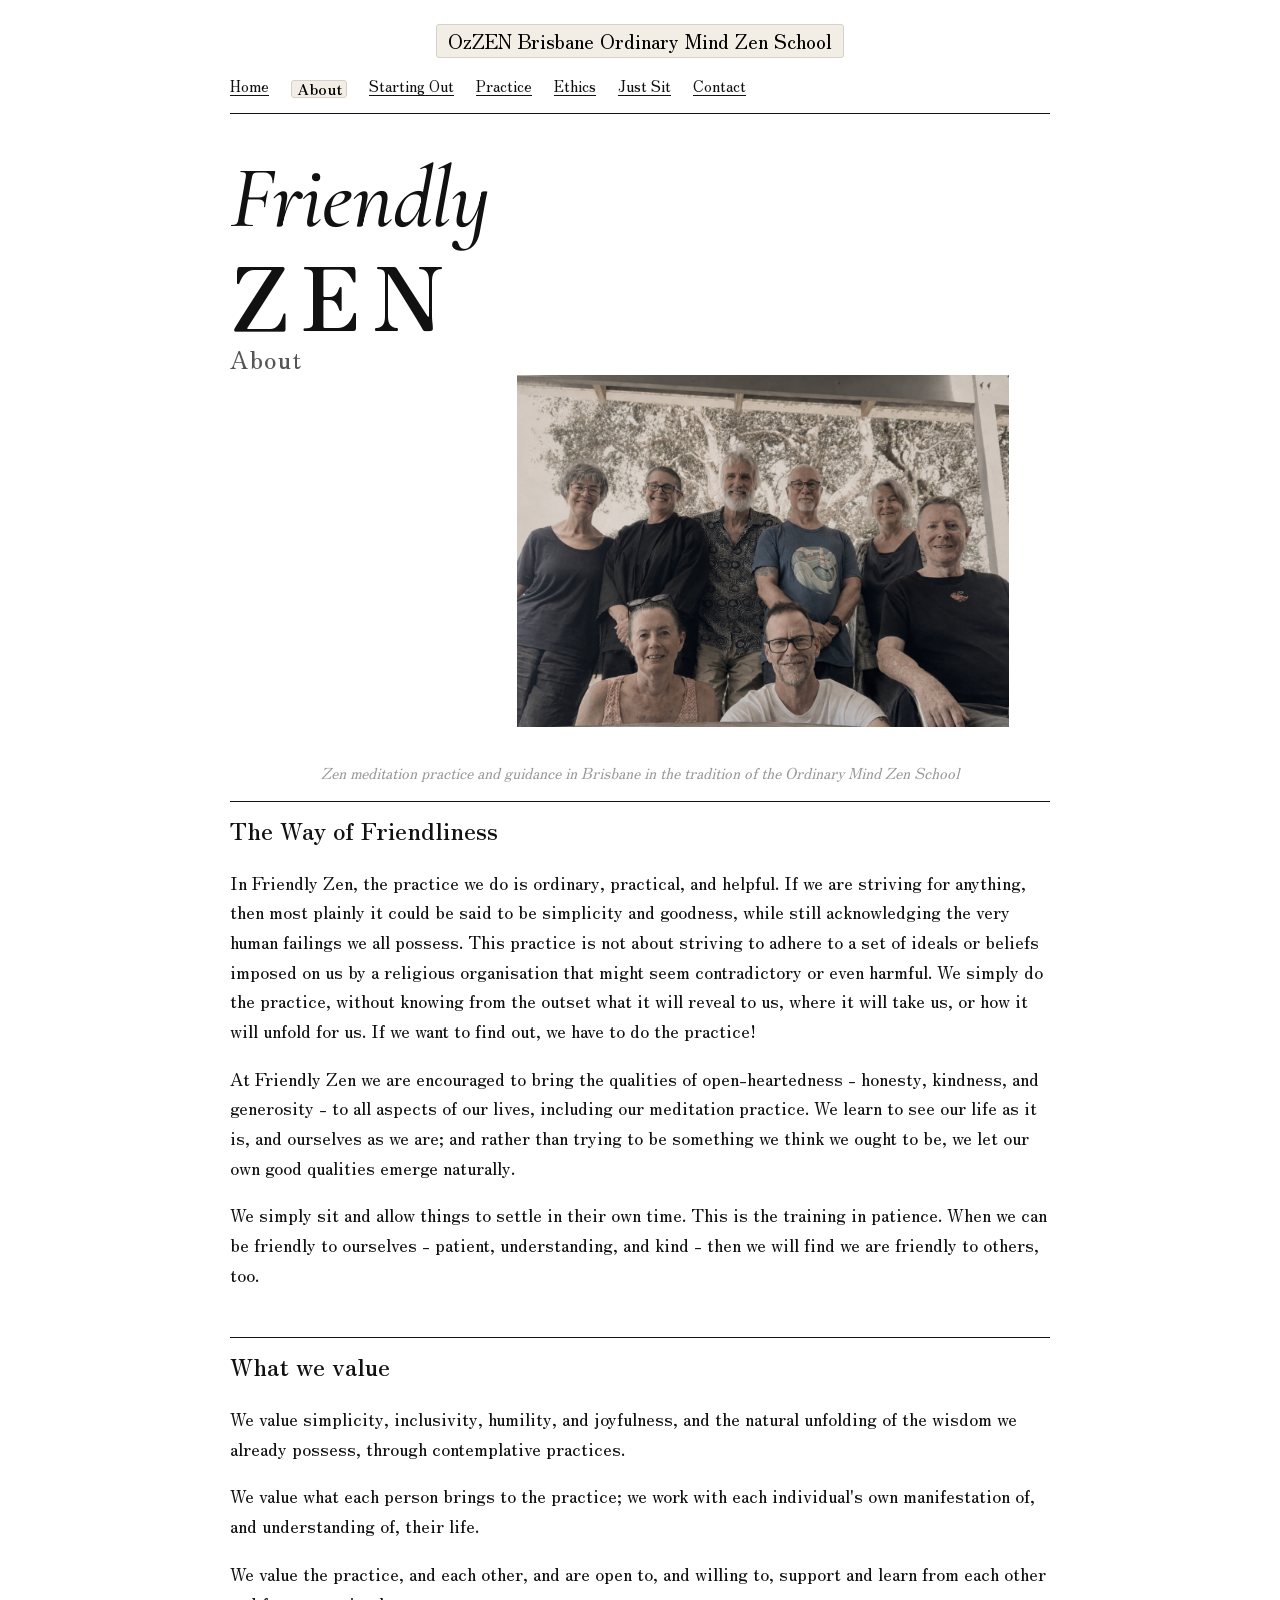
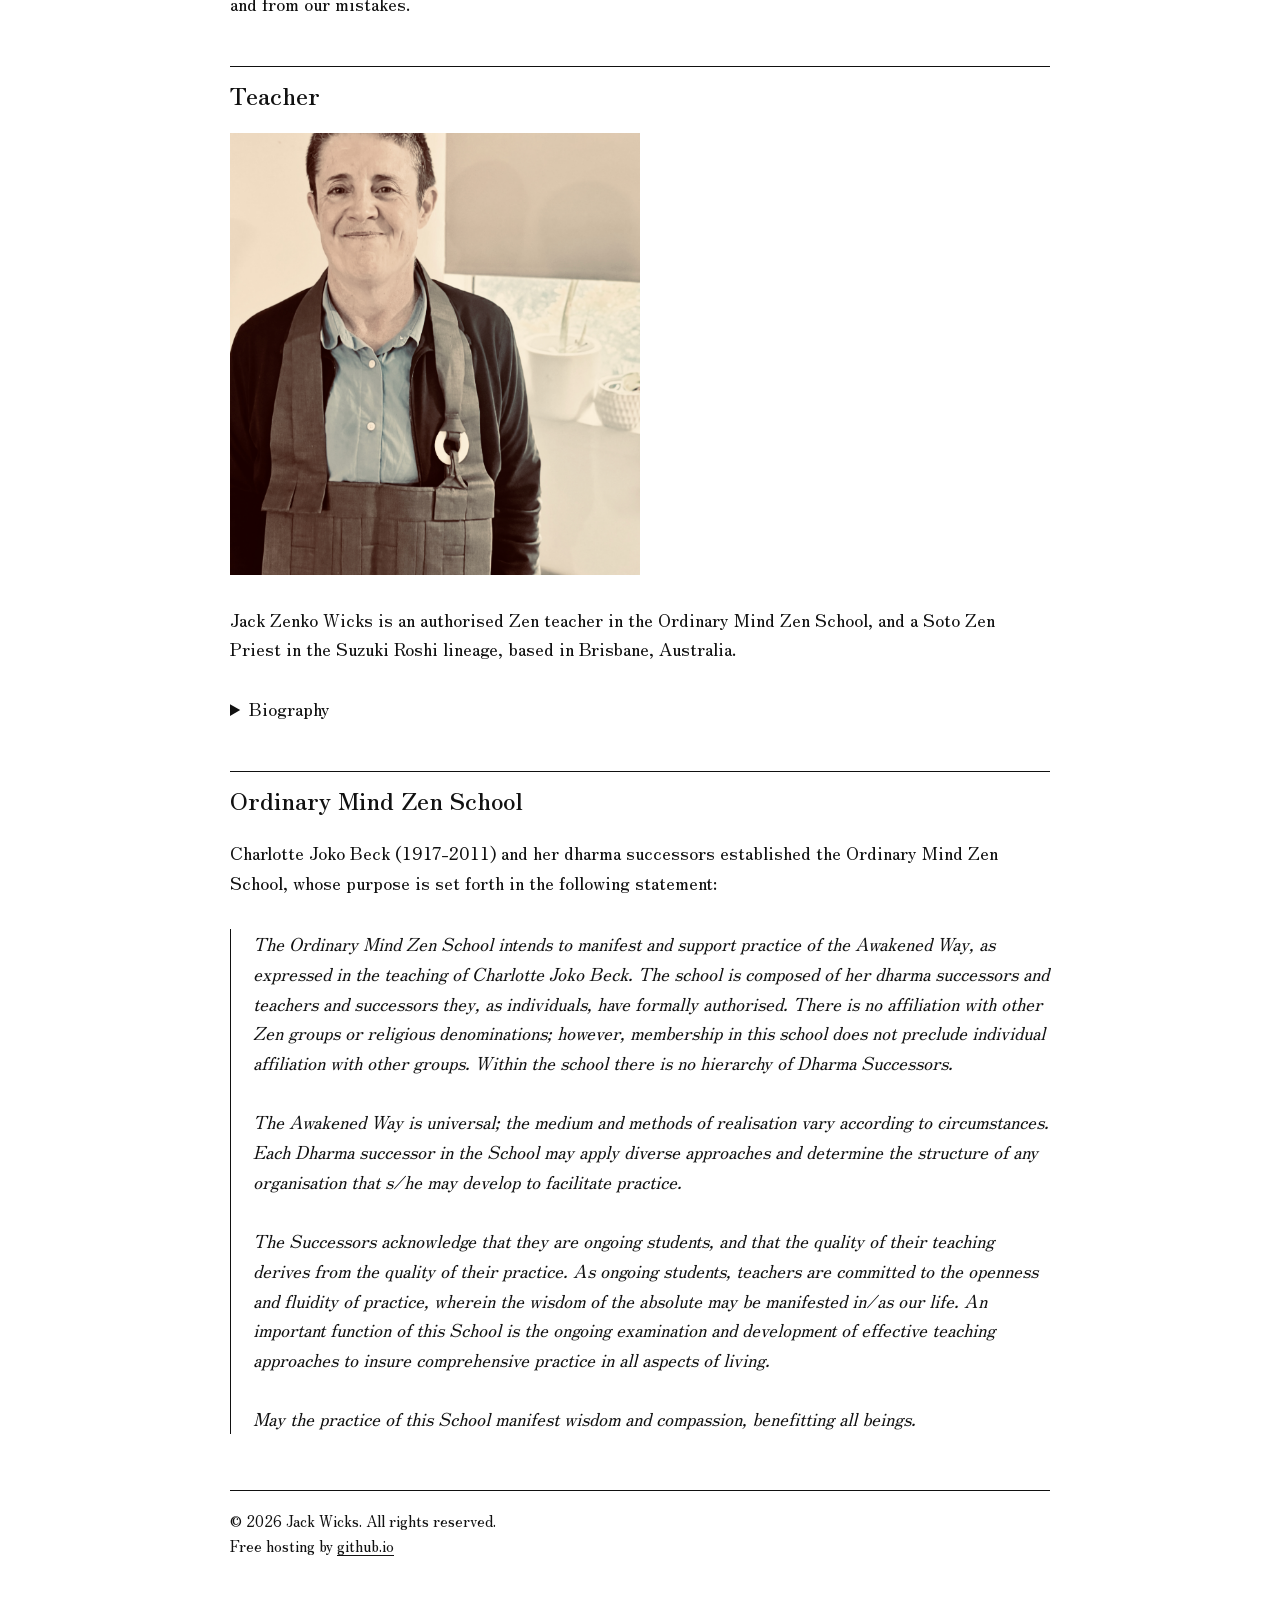
==== about.html @ 95d8c503 "Update title in about.html Shortened the title of the About page." ====
<!doctype html>
<html lang="en">
<head>
  <meta charset="utf-8">
  <meta name="viewport" content="width=device-width, initial-scale=1">
  <title>About | OzZEN Brisbane Ordinary Mind Zen</title>
  <meta name="description" content="Friendly Zen has its origins in Australian
        Zen from the OzZen Ordinary Mind Zen School and Twining Vines Zen Centre in Canberra.">

<link rel="canonical" href="https://www.friendlyzen.com.au/about.html">
      
      
      
      <link rel="icon" href="/favicon.ico" type="image/x-icon">
<link rel="icon" type="image/png" sizes="32x32" href="/favicon-32x32.png">
<link rel="icon" type="image/png" sizes="16x16" href="/favicon-16x16.png">
<link rel="apple-touch-icon" sizes="180x180" href="/apple-touch-icon.png">
<link rel="manifest" href="/site.webmanifest">
  <link rel="preconnect" href="https://fonts.googleapis.com">
  <link href="https://fonts.googleapis.com/css2?family=Cormorant+Infant:ital,wght@1,500&family=Zen+Old+Mincho:wght@400;600&display=swap" rel="stylesheet">

      <link rel="stylesheet" href="style.css">
      <style>
    .main-heading {
      margin: 32px 0 0px;
      line-height: 0.95;
      font-weight: normal;
      font-size: clamp(3rem, 9vw, 5.5rem);
    }
    </style>
 <!-- <style>
    body {
      margin: 0;
      background: #ffffff;
      color: #111111;
      font-family: "Zen Old Mincho", "Hiragino Mincho ProN", "Yu Mincho", Georgia, serif;
      font-size: 18px;
      line-height: 1.65;
    }

    .page {
      max-width: 820px;
      margin: 0 auto;
      padding: 24px;
    }

    .current_page {
    background-color: #f2eee6;
    border: 1px solid #d8d0c4;
    color: #000;
    padding: 0.05em 0.3em;
    border-radius: 3px;
    text-decoration: none;
    display: inline-block;
    line-height: 1;
    vertical-align: middle;
    }

    a {
      color: #111111;
      text-decoration: underline;
      text-underline-offset: 3px;
    }

    img {
      max-width: 100%;
      height: auto;
      display: block;
    }

    figure {
      margin: 0 0 56px;
    }

    .image-credit {
      font-size: 0.6em;
      color: #555;
      line-height: 1.4;
      margin-top: 8px;
    }

    header {
      border-bottom: 1px solid #111111;
      margin-bottom: 46px;
      padding-bottom: 14px;
    }

    nav {
      font-size: 15px;
      line-height: 1.8;
    }

    nav a {
      margin-right: 18px;
      white-space: nowrap;
    }

    .main-heading {
      margin: 32px 0 56px;
      line-height: 0.95;
      font-weight: normal;
    }

    .friendly {
      font-family: "Cormorant Infant", serif;
      font-style: italic;
      font-weight: 500;
      font-size: clamp(4rem, 13vw, 7.5rem);
      letter-spacing: -0.01em;
    }

    .zen {
      display: block;
      margin-top: 10px;
      font-family: "Zen Old Mincho", "Hiragino Mincho ProN", "Yu Mincho", Georgia, serif;
      font-size: clamp(3rem, 9vw, 5.5rem);
      font-weight: 600;
      letter-spacing: 0.14em;
    }

    /*
      Friendly colours:
      red, orange, yellow, green, blue, violet, brown, black.
      Please keep these fixed.
    */

    .red { color: #e40303; }
    .orange { color: #ff8c00; }
    .yellow { color: #ffed00; }
    .green { color: #008026; }
    .blue { color: #004dff; }
    .violet { color: #750787; }
    .brown { color: #784f17; }
    .black { color: #000000; }

    .small-line {
      margin: 0 0 56px;
      font-size: 17px;
    }

    section {
      margin: 0 0 48px;
      padding-top: 8px;
      border-top: 1px solid #111111;
    }

    h2 {
      font-size: 24px;
      font-weight: 600;
      margin: 0 0 18px;
    }

      h3 {
      font-size: 20px;
      font-weight: 450;
      margin: 0 0 8px;
    }

    p {
      margin: 0 0 18px;
    }

    .quote {
      margin: 32px 0;
      padding-left: 22px;
      border-left: 1px solid #111111;
      font-size: 1em;
    }

    .quote span {
      display: block;
      margin-top: 8px;
      font-size: 0.8em;
    }

    footer {
      border-top: 1px solid #111111;
      margin-top: 56px;
      padding-top: 18px;
      font-size: 15px;
    }

    @media (max-width: 600px) {
      body {
        font-size: 17px;
      }

      nav a {
        display: inline-block;
        margin-right: 12px;
      }
    }
  </style> -->
</head>

<body>
<div class="page">
  <span style="display: block; text-align: center;">
    <a href="index.html" class="top-name">OzZEN Brisbane Ordinary Mind Zen School</a>
  </span>

    <header>
      <nav>
        <a href="index.html">Home</a>
        <a href="about.html" class="current_page" aria-content="page"><b>About</b></a>
        <a href="start.html">Starting Out</a>
    <!--    <a href="services.html">Services</a> -->
        <a href="practising-zen.html">Practice</a>
    <!--    <a href="aesthetic.html">Aesthetics</a> -->
        <a href="ethics.html">Ethics</a>
    <!--    <a href="koan.html">Zen Koans</a> -->
        <a href="just-sit.html">Just Sit</a>
        <a href="contact.html">Contact</a>
      </nav>
    </header>

    <main>
      <h1 class="main-heading">
        <span class="friendly">Friendly</span>
        <span class="zen">ZEN</span>
      </h1>
      <p class="subheading">
        About
      </p>
     
      <figure>
          <img src="Gang_HQ.jpg" alt="Description" style="margin-left: 35%; 
                margin-right: 5%; width: 60%; height: auto; margin-top: -20px; display: block;">
      </figure>
          

              <p class="intro-line">
      Zen meditation practice and guidance
        in Brisbane in the tradition of the Ordinary Mind Zen School
    </p>
    <section>
        <h2>The Way of Friendliness</h2>

        <p>
          In Friendly Zen, the practice we do is ordinary, practical, and helpful. 
          If we are striving for anything, then most plainly it could be said to be simplicity and goodness,
          while still acknowledging the very human failings we all possess. 
          This practice is not about striving to adhere to a set of ideals 
          or beliefs imposed on us by a religious organisation that might seem contradictory 
          or even harmful. 
          
          We simply do the practice, without knowing from the outset what it will 
          reveal to us, where it will take us, or
          how it will unfold for us. If we want to find out, we have to do the practice!  
        </p>

        <p>
          At Friendly Zen we are encouraged to bring the qualities of open-heartedness - honesty, 
          kindness, and generosity - to all aspects of our lives, including our
          meditation practice. We learn to see
          our life as it is, and ourselves as we are; and rather than trying to
          be something we think we ought to be, we let our own good qualities emerge
          naturally.
        </p>

        <p>
          We simply sit and allow things to settle in their own time. This is the training in patience. 
          When we can be friendly to ourselves - 
          patient, understanding, and kind - then we will find we are friendly to others, too. 
        </p>

        <!--<figure>
          <img src="be_kind.jpg" alt="Being kind" style="width: 50%; height: auto; margin-left: auto; margin-right: auto;">
        </figure>-->
        
      </section>

      <section>
        <h2>What we value</h2>

        <p>
          We value simplicity, inclusivity, humility, and joyfulness, 
          and the natural unfolding of the wisdom we already possess, through
          contemplative practices. 
        </p>

        <p>
          We value what each person brings to the practice; we work with each 
          individual's own manifestation of, and understanding of, their life.
        </p>

        <p>
         We value the practice, and each other, and are open to, and willing to, support and 
          learn from each other and from our mistakes. 
        </p>

      </section>

      <section>
        <h2>Teacher</h2>

        <img src="Jack_HQ.jpg" title="Rev. Jack Wicks"
          style="width: 50%; height: auto; display: block;"> 
        <!-- <figcaption class="image-credit" style="text-align: center;">
        </figcaption> -->
          <br>
            
         Jack Zenko Wicks is an authorised Zen teacher in the Ordinary Mind Zen School, and a Soto Zen Priest in the 
            Suzuki Roshi lineage, based in Brisbane, Australia.<br>
            <br>
            
        <details>
          <summary>Biography</summary>
  
          <p>Jack trained for 14 years in the Ordinary Mind Zen School and 
            in 2026 received Denkai transmission from her teacher, Andrew Sono Tootell,
          from <a href="https://ordinarymind.com.au" target="_blank">OzZen Ordinary Mind Zen School</a>. She is a Soto Zen Priest 
            ordained in the Suzuki Roshi lineage by Rev. Neti Mushin Parekh 
          from <a href="https://netiparekh.com/" target="_blank">Twining Vines Zen Centre</a>. Jack completed the traditional 
            Japanese Zen koan studies curriculum in 2026, after training under Liyea Bretz, Arno Hess, and Neti Mushin.</p> 

          <p>Jack has trained in the United States doing practice periods at the San Francisco Zen Center and 
            Upaya Zen Center in Santa Fe, New Mexico. In addition to her Zen training, Jack has practiced 
            extensively in the Vipassana and Insight Buddhist traditions in Australia. She has a strong
            commitment to engaged Buddhist practice including prison mindfulness, homelessness, 
            and addressing issues of abuse in Buddhist communities.</p>

              <p>Jack has worked in research/teaching broadly across mathematical/statistical sciences, and has 
                  B.Sc. (honours maths) and Ph.D. (mathematical sciences) degrees. Some of her
                    work is <a href="https://scholar.google.com/citations?user=69cTstAAAAAJ&hl=en" target="_blank">here</a>.

        She is originally from Canberra and has lived in Brisbane for over 25 years. 
                    She has two adult sons and a sweet but haughty 
                    miniature poodle called Puppy. She enjoys swimming,
              talking on the phone, talking not on the phone, coffee, studying, watching Netflix. 
                    All wrapped up in the warm embrace of Dharma.</p>

        </details> 
  
      </section>
      
      <section>
        <h2>Ordinary Mind Zen School</h2> 
Charlotte Joko Beck (1917-2011) and her dharma successors established the Ordinary Mind Zen School, 
        whose purpose is set forth in the following statement:

        <p class="quote">
<i>The Ordinary Mind Zen School intends to manifest and support practice of the Awakened Way, 
        as expressed in the teaching of Charlotte Joko Beck. The school is composed of her dharma successors 
        and teachers and successors they, as individuals, have formally authorised. There is no affiliation with 
        other Zen groups or religious denominations; however, membership in this school does not preclude 
        individual affiliation with other groups. Within the school there is no hierarchy of Dharma Successors.<br><br>

The Awakened Way is universal; the medium and methods of realisation vary according to circumstances. 
        Each Dharma successor in the School may apply diverse approaches and determine the structure of any 
        organisation that s/he may develop to facilitate practice.<br><br>

The Successors acknowledge that they are ongoing students, and that the quality of their teaching derives from 
        the quality of their practice. As ongoing students, teachers are committed to the openness and fluidity 
        of practice, wherein the wisdom of the absolute may be manifested in/as our life. An important function of 
        this School is the ongoing examination and development of effective teaching approaches to insure 
        comprehensive practice in all aspects of living.<br><br>

May the practice of this School manifest wisdom and compassion, benefitting all beings.</i>
          </p>
          </section>


    </main>

    <footer>
      <p>
        &copy; 2026 Jack Wicks. All rights reserved.<br>
        Free hosting by <a href="https://www.github.io">github.io</a>
      </p>
    </footer>

  </div>
</body>
</html>
---- style.css ----
body {
      margin: 0;
      background: #ffffff;
      color: #111111;
      font-family: "Zen Old Mincho", "Hiragino Mincho ProN", "Yu Mincho", Georgia, serif;
      font-size: 18px;
      line-height: 1.65;
    }

    .page {
      max-width: 820px;
      margin: 0 auto;
      padding: 24px;
    }
      
    .current_page {
    background-color: #f2eee6;
    border: 1px solid #d8d0c4;
    color: #000;
    padding: 0.05em 0.3em;
    border-radius: 3px;
    text-decoration: none;
    display: inline-block;
    line-height: 1;
    vertical-align: middle;
    }
      

    a {
      color: #111111;
      text-decoration: underline;
      text-underline-offset: 3px;
    }

    img {
      max-width: 100%;
      height: auto;
      display: block; 
    }

    figure {
      margin: 0 0 35px;
    } 

    .image-credit {
      font-size: 0.7em;
      color: #989898;
      line-height: 1.4;
      margin-top: 8px;
    }

    .image-credit-alt {
      font-size: 0.7em;
      color: #989898;
      line-height: 1.4;
      margin-top: 2px;
    }

    

    

    header {
      border-bottom: 1px solid #111111;
      margin-bottom: 32px;
      padding-bottom: 14px;
    }


    nav {
      font-size: 15px;
      line-height: 1.8;
    }

    nav a {
      margin-right: 18px;
      white-space: nowrap;
    }

    .main-heading {
      margin: 32px 0 56px;
      line-height: 0.95;
      font-weight: normal;
      font-size: clamp(3rem, 9vw, 5.5rem);
    }

.subheading {
  margin: 0.5rem 0 1.2rem;
  font-size: clamp(1.1rem, 2.4vw, 1.55rem);
  line-height: 1.35;
  font-weight: 500;
  color: #555;
  letter-spacing: 0.04em;
}


    .friendly {
      font-family: "Cormorant Infant", serif;
      font-style: italic;
      font-weight: 500;
      font-size: 1.24em;
      letter-spacing: -0.01em;
  }

    .zen {
      display: block;
      margin-top: 10px;
      font-family: "Zen Old Mincho", "Hiragino Mincho ProN", "Yu Mincho", Georgia, serif;
      font-size: 1em;
      font-weight: 1000;
      letter-spacing: 0.14em;
    }

    .intro-line {
      text-align: center; 
      font-style: italic;
      font-size: 0.85em;
      color: #989898;
      line-height: 1.4;
      font-weight: 100;
    }

    /*
      Friendly colours:
      red, orange, yellow, green, blue, violet, brown, black.
      Please keep these fixed.
    */

    .red { color: #e40303; }
    .orange { color: #ff8c00; }
    .yellow { color: #ffed00; }
    .green { color: #008026; }
    .blue { color: #004dff; }
    .violet { color: #750787; }
    .brown { color: #784f17; }
    .black { color: #000000; }

    .small-line {
      margin: 0 0 56px;
      font-size: 19px;
    }

    section {
      margin: 0 0 48px;
      padding-top: 8px;
      border-top: 1px solid #111111;
    }

    h2 {
      font-size: 24px;
      font-weight: 600;
      margin: 0 0 18px;
    }

    h3 {
      font-size: 20px;
      font-weight: 450;
      margin: 0 0 8px;
    }

    p {
      margin: 0 0 18px;
    }

    ol {
      padding-left: 24px;
      margin-top: 0;
    }

    li {
      margin-bottom: 10px;
    }

    .quote {
      margin: 32px 0;
      padding-left: 22px;
      border-left: 1px solid #111111;
    }

    .quote span {
      display: block;
      margin-top: 8px;
      font-size: 0.8em;
      color: #989898;
    }

    footer {
      border-top: 1px solid #111111;
      margin-top: 56px;
      padding-top: 18px;
      font-size: 15px;
    }

    @media (max-width: 600px) {
  body {
    font-size: 17px;
  }

  nav a {
    display: inline-block;
    margin-right: 12px;
  }

  .main-heading {
    font-size: 3rem;
  }

  .zen {
    margin-top: 4px;
  }

  .subheading {
    font-size: 1.1rem;
    letter-spacing: 0.03em;
  }
}

@media (min-width: 601px) {
  .friendly {
    font-size: 1em; /* desktop/tablet override */
  }
}

.top-name {
  display: block;
  width: fit-content;
  max-width: 100%;
  box-sizing: border-box;

  margin: 0 auto 14px;
  padding: 0.2em 0.55em;

  text-align: center;
  white-space: nowrap;
  font-size: clamp(0.7rem, 3.5vw, 1.25rem);
  line-height: 1.2;
  color: #000;
  text-decoration: none;

  background-color: #f2eee6;
  border: 1px solid #d8d0c4;
  border-radius: 3px;
}

.top-name-cranberry {
  display: block;
  width: fit-content;
  max-width: 100%;
  box-sizing: border-box;

  margin: 0 auto 14px;
  padding: 0.2em 0.55em;

  text-align: center;
  white-space: nowrap;
  font-size: clamp(0.7rem, 3.5vw, 1.25rem);
  line-height: 1.2;
  color: #4A1521;
  text-decoration: none;
  

  background-color: #FAF0F2;
  border: 1px solid #E6BAC3;
  border-radius: 3px;
}
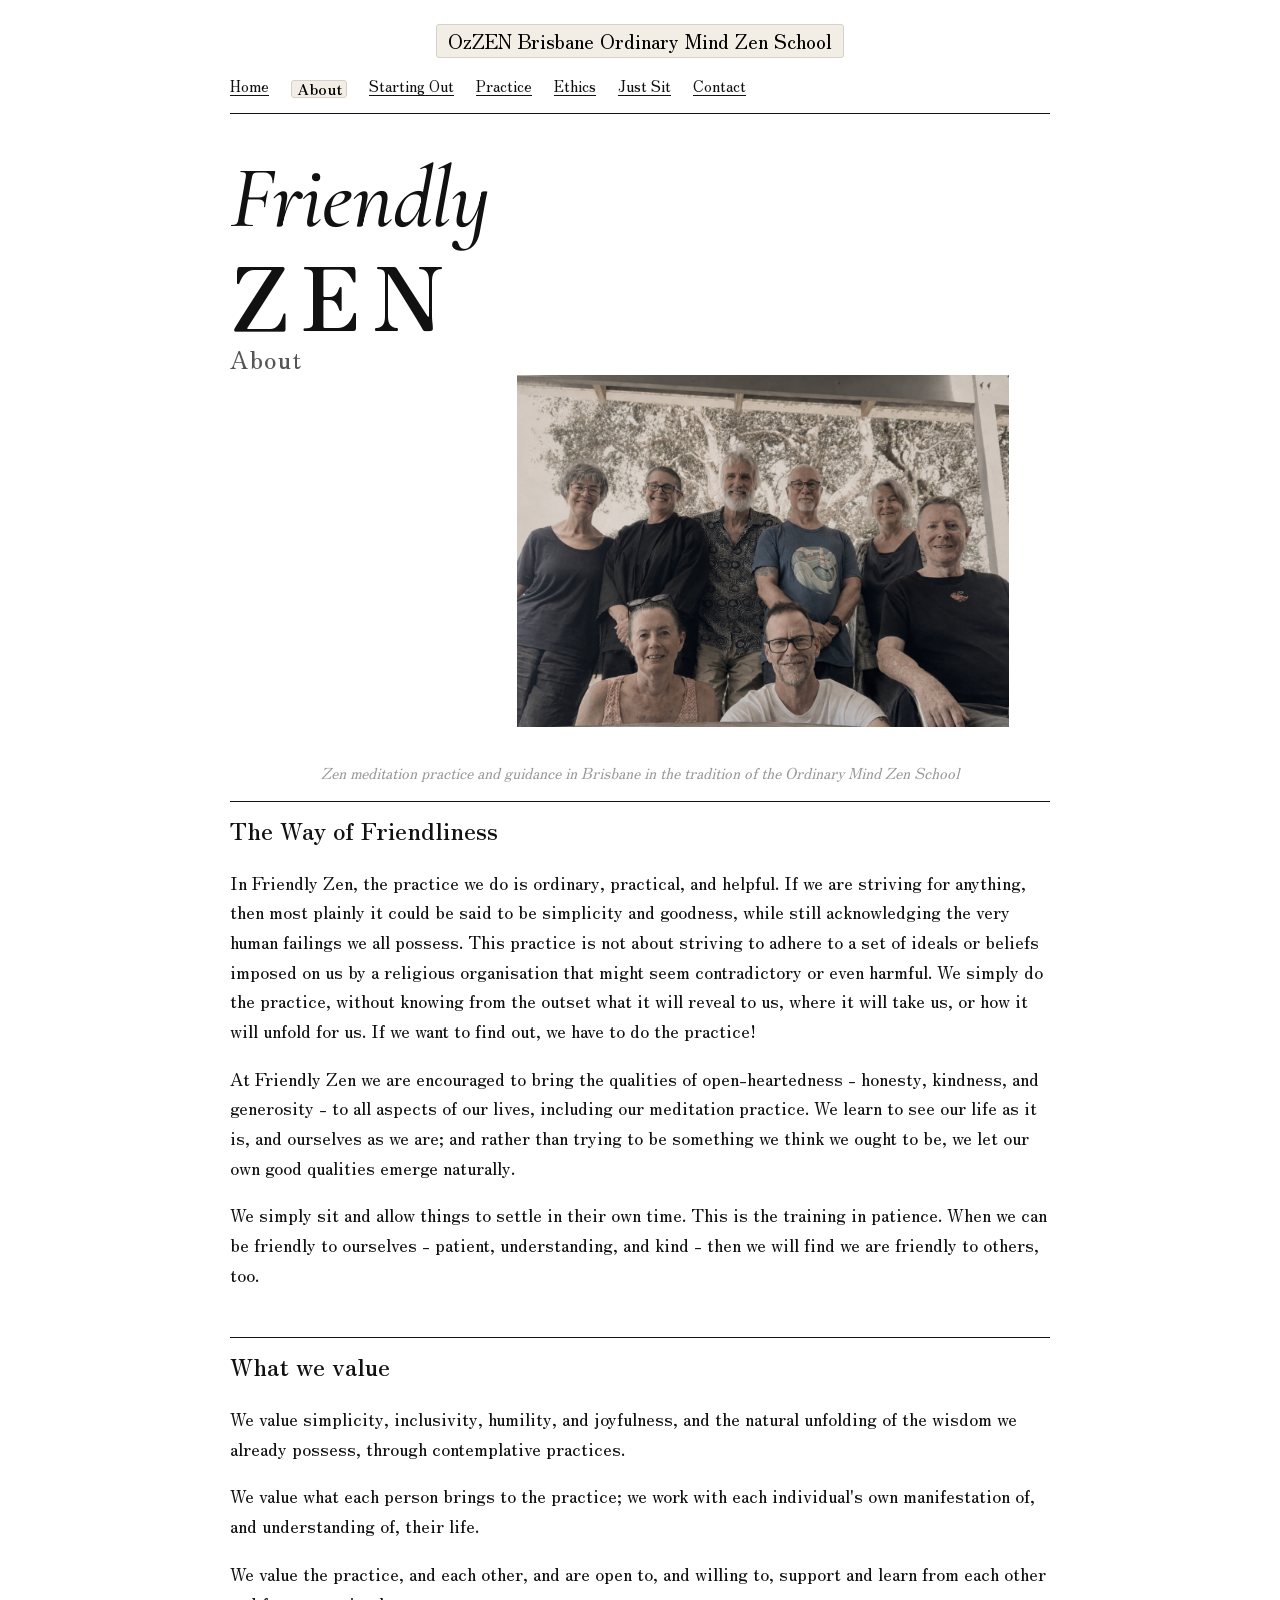
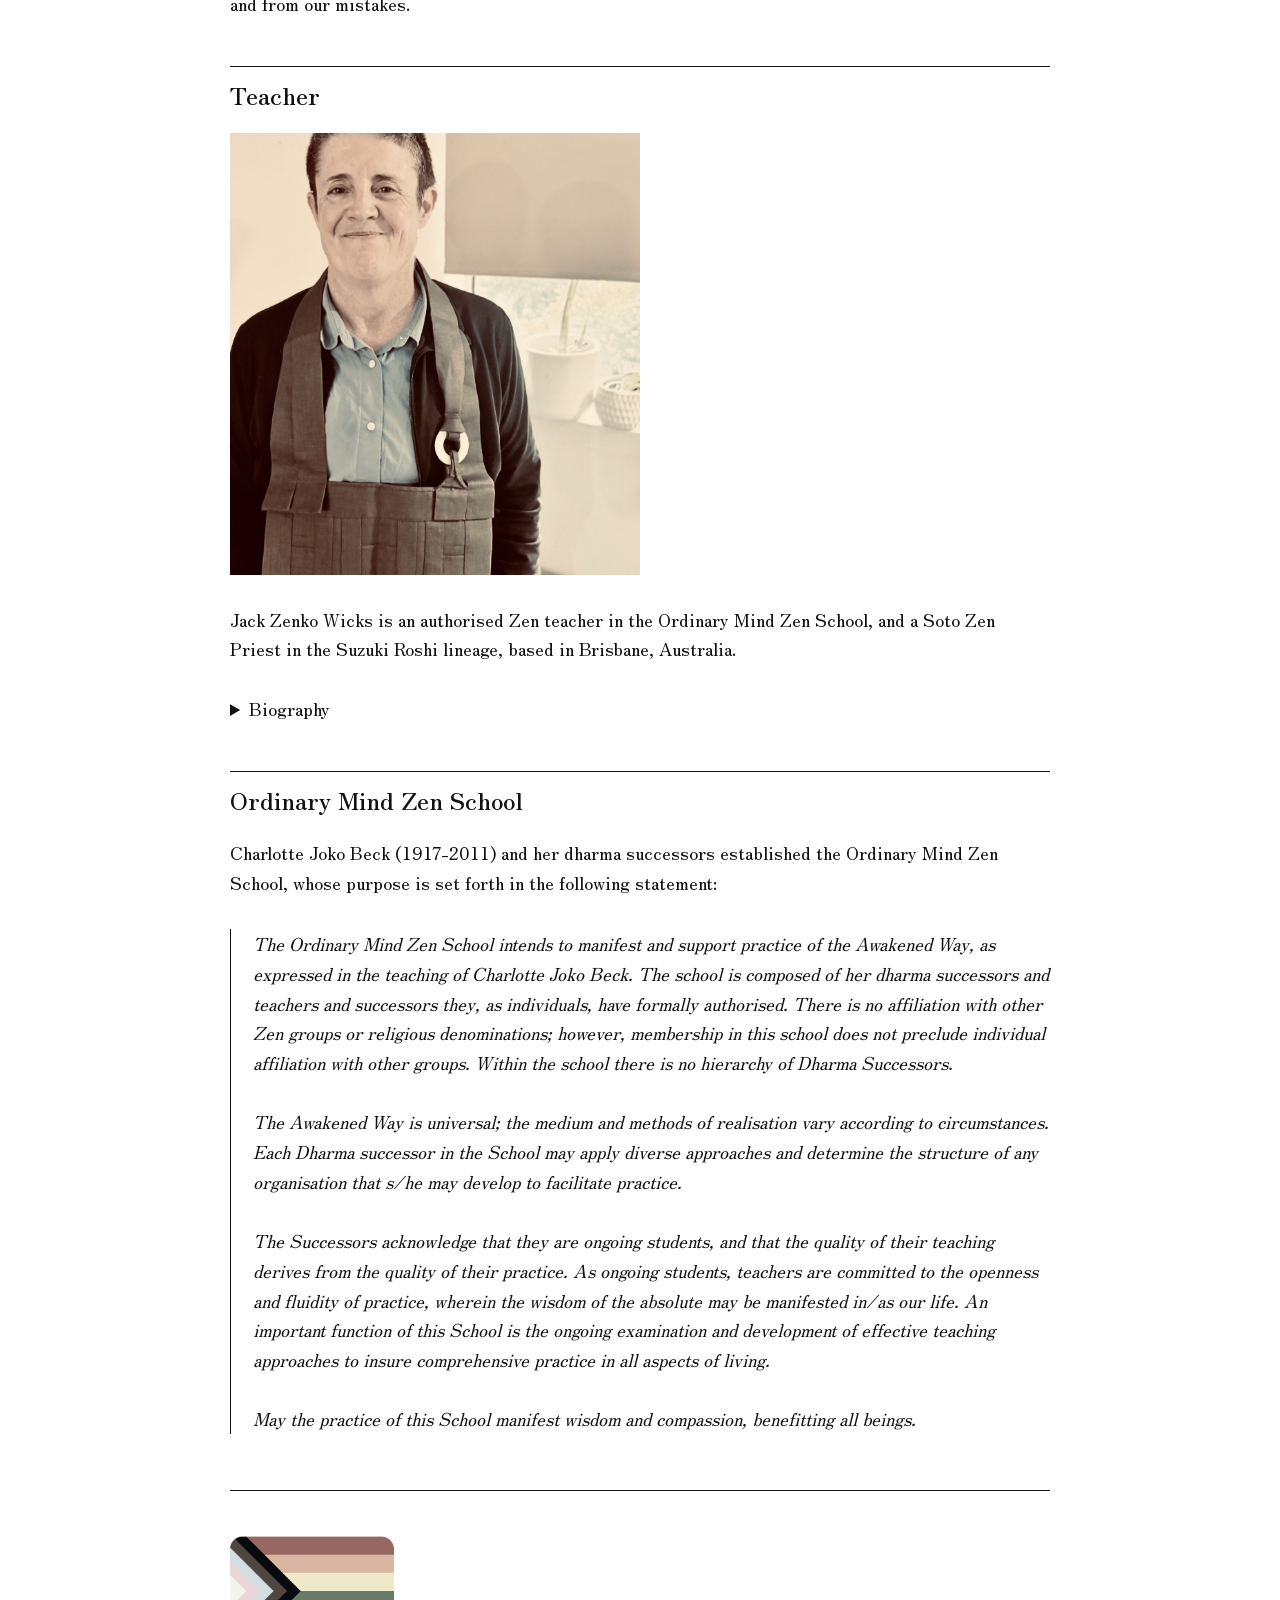
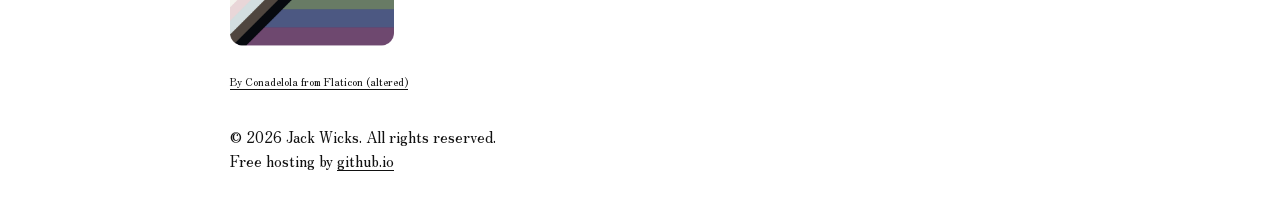
==== commit eda26645: "Update about.html" ====
--- a/about.html
+++ b/about.html
@@ -364,6 +364,13 @@
     </main>
 
     <footer>
+          <figure>
+      <img src="inclusive.jpeg" alt="<i>Pride Flag</i>" style="width: 20%; height: auto; display: block;"> 
+        <!--    margin-left: auto; margin-right: auto;">  -->
+       <figcaption class="image-credit-alt"> <!-- style="text-align: center;"> -->
+         <a href="https://www.flaticon.com/free-icons/sexuality">By Conadelola from Flaticon (altered)</a>  
+        </figcaption>          
+    </figure>
       <p>
         &copy; 2026 Jack Wicks. All rights reserved.<br>
         Free hosting by <a href="https://www.github.io">github.io</a>
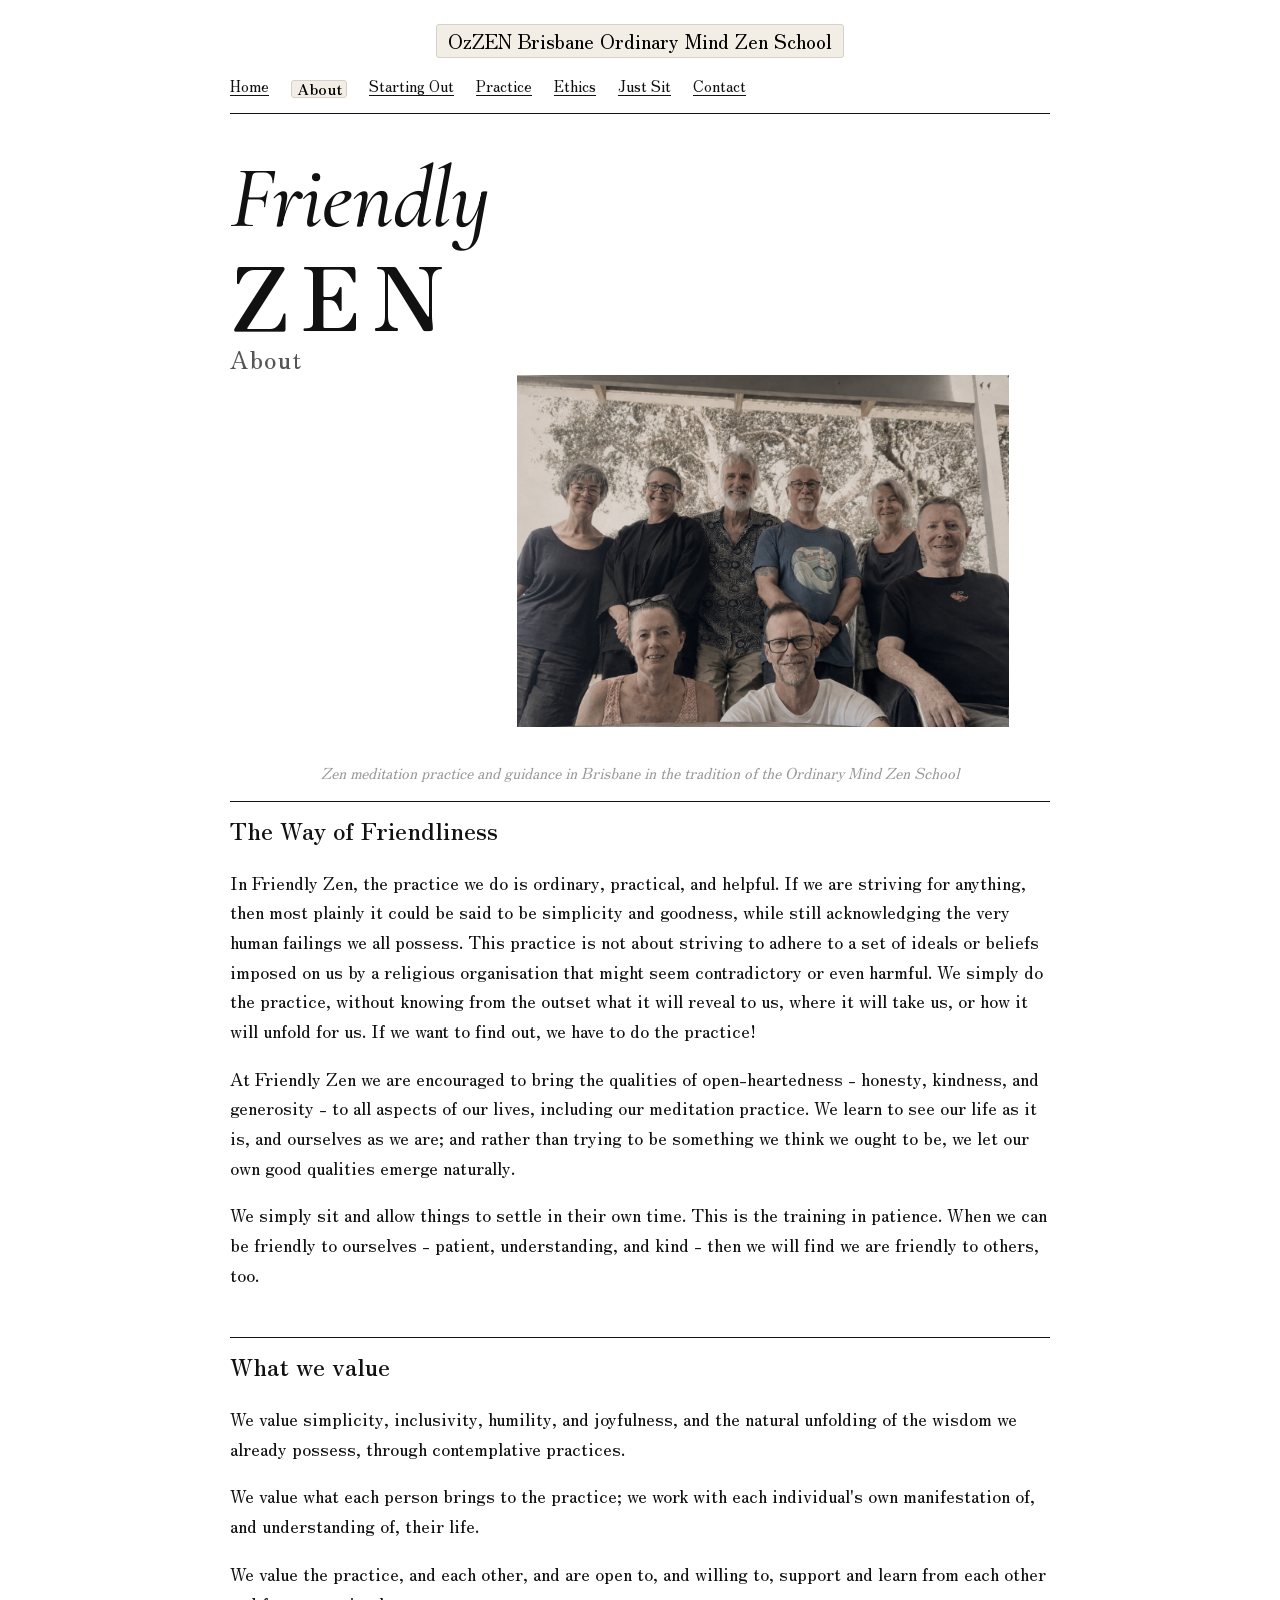
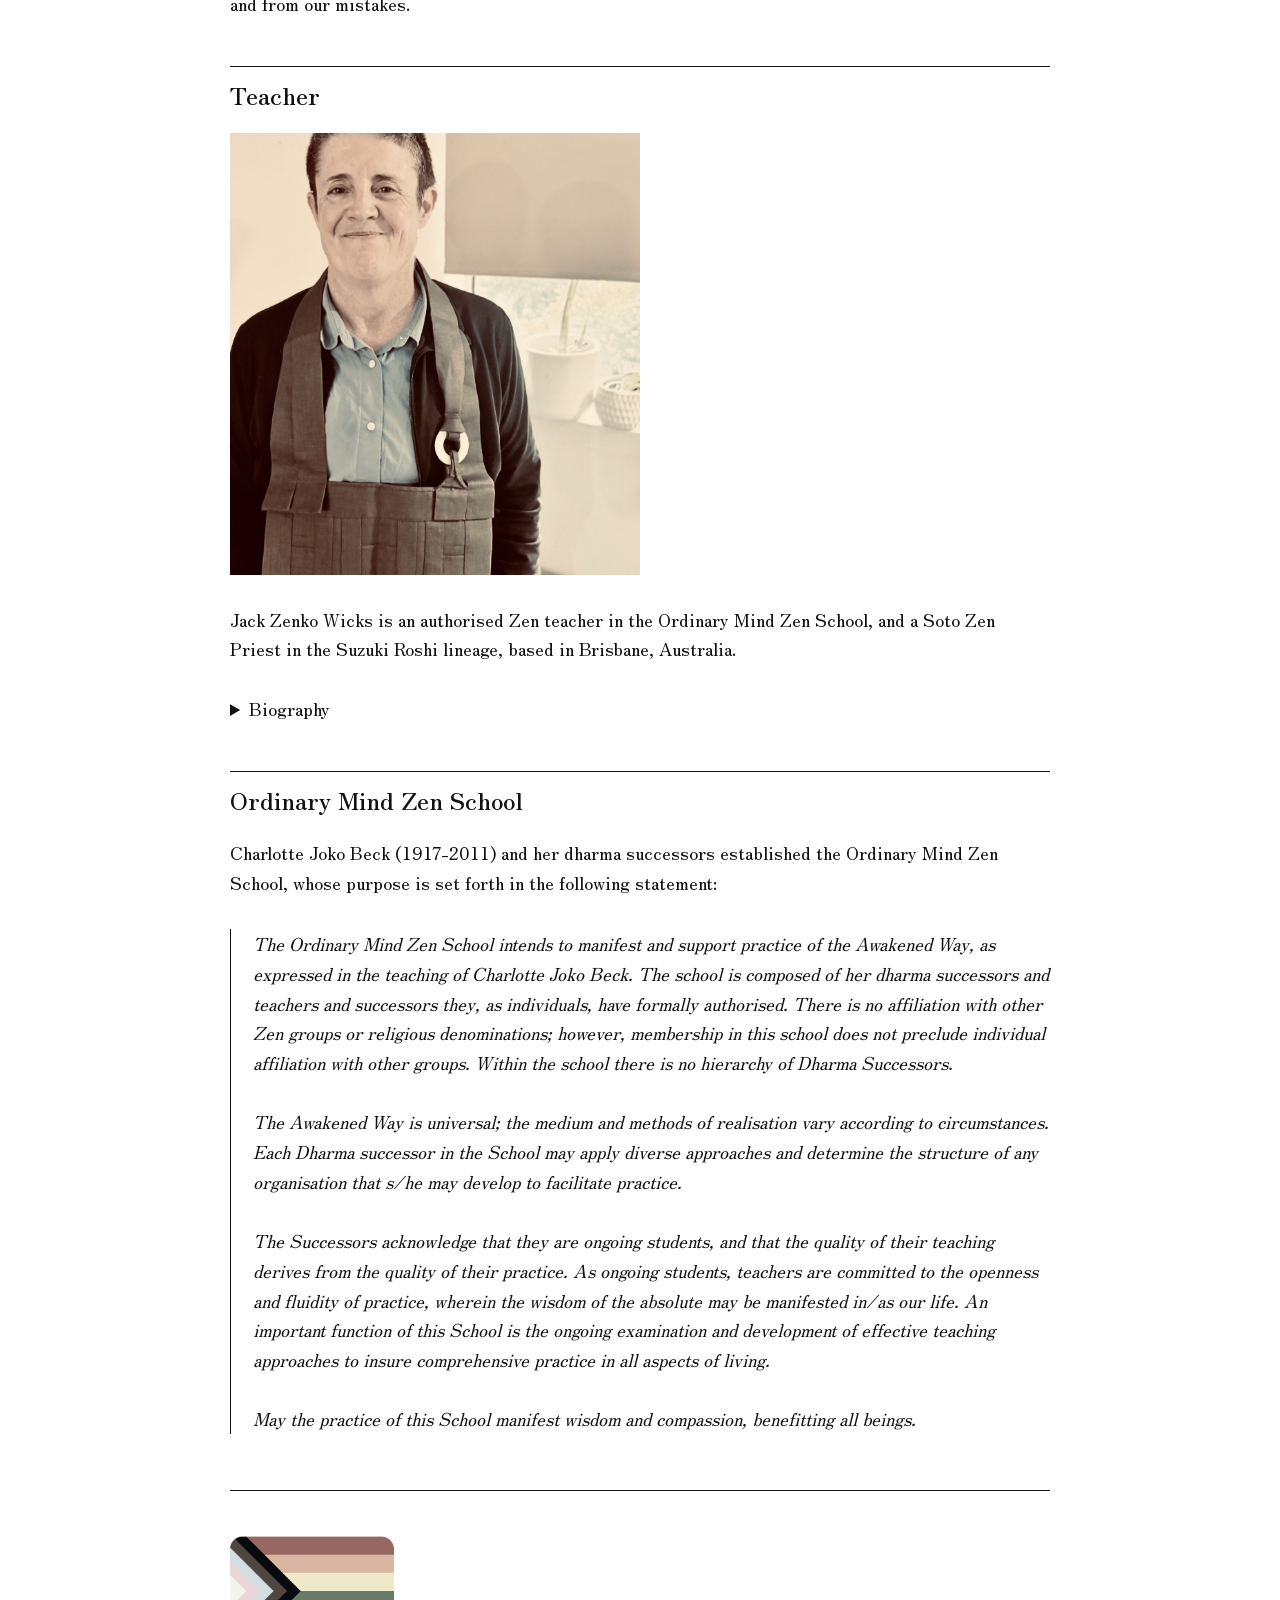
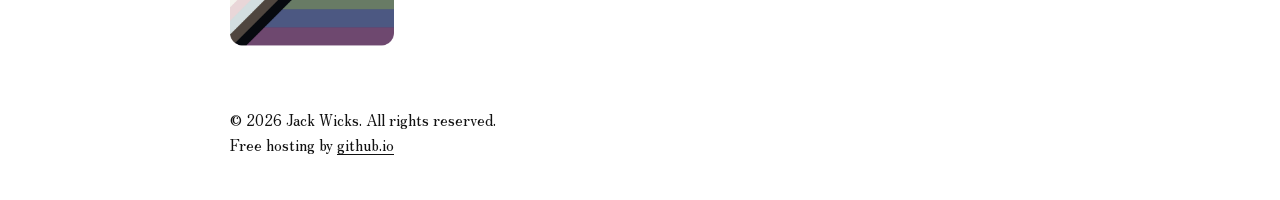
==== commit ab5a6214: "Remove image credit from footer in about.html Removed figcaption with image credit from footer." ====
--- a/about.html
+++ b/about.html
@@ -366,10 +366,7 @@
     <footer>
           <figure>
       <img src="inclusive.jpeg" alt="<i>Pride Flag</i>" style="width: 20%; height: auto; display: block;"> 
-        <!--    margin-left: auto; margin-right: auto;">  -->
-       <figcaption class="image-credit-alt"> <!-- style="text-align: center;"> -->
-         <a href="https://www.flaticon.com/free-icons/sexuality">By Conadelola from Flaticon (altered)</a>  
-        </figcaption>          
+        <!--    margin-left: auto; margin-right: auto;">  -->       
     </figure>
       <p>
         &copy; 2026 Jack Wicks. All rights reserved.<br>
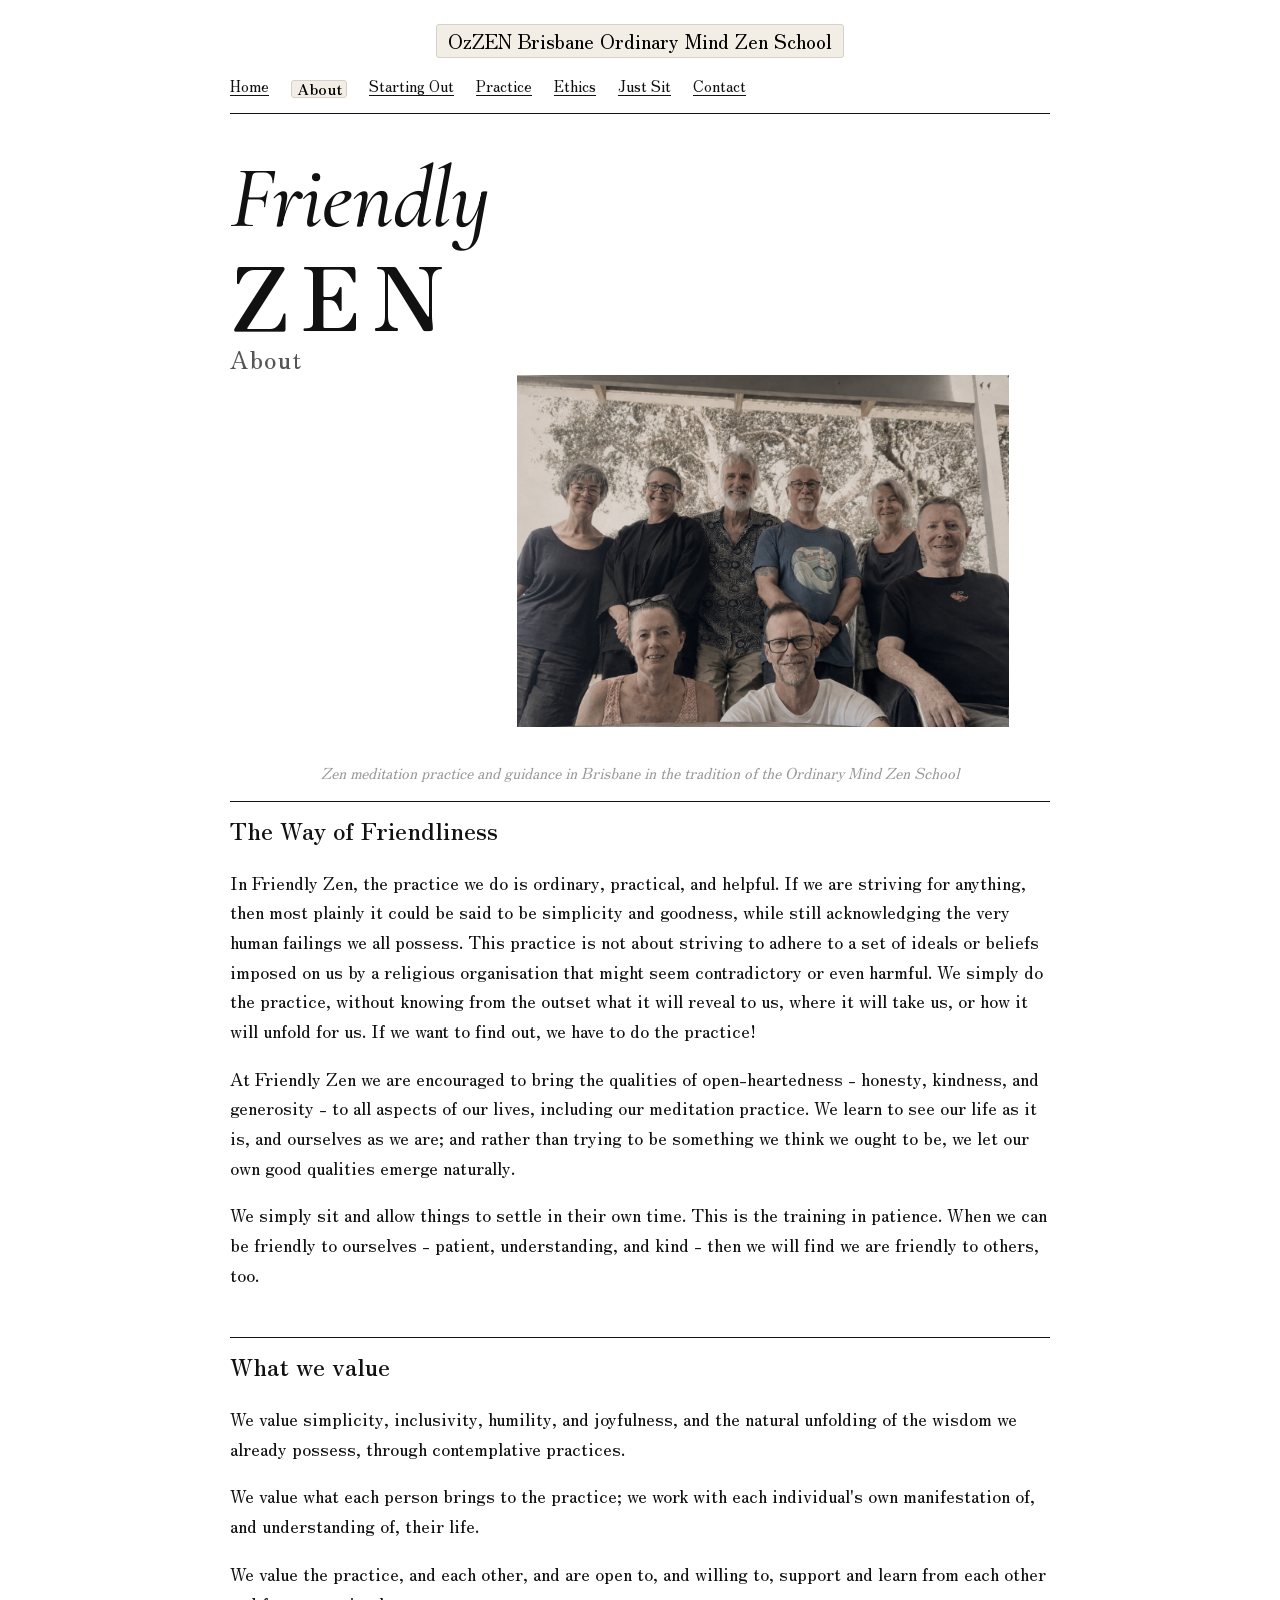
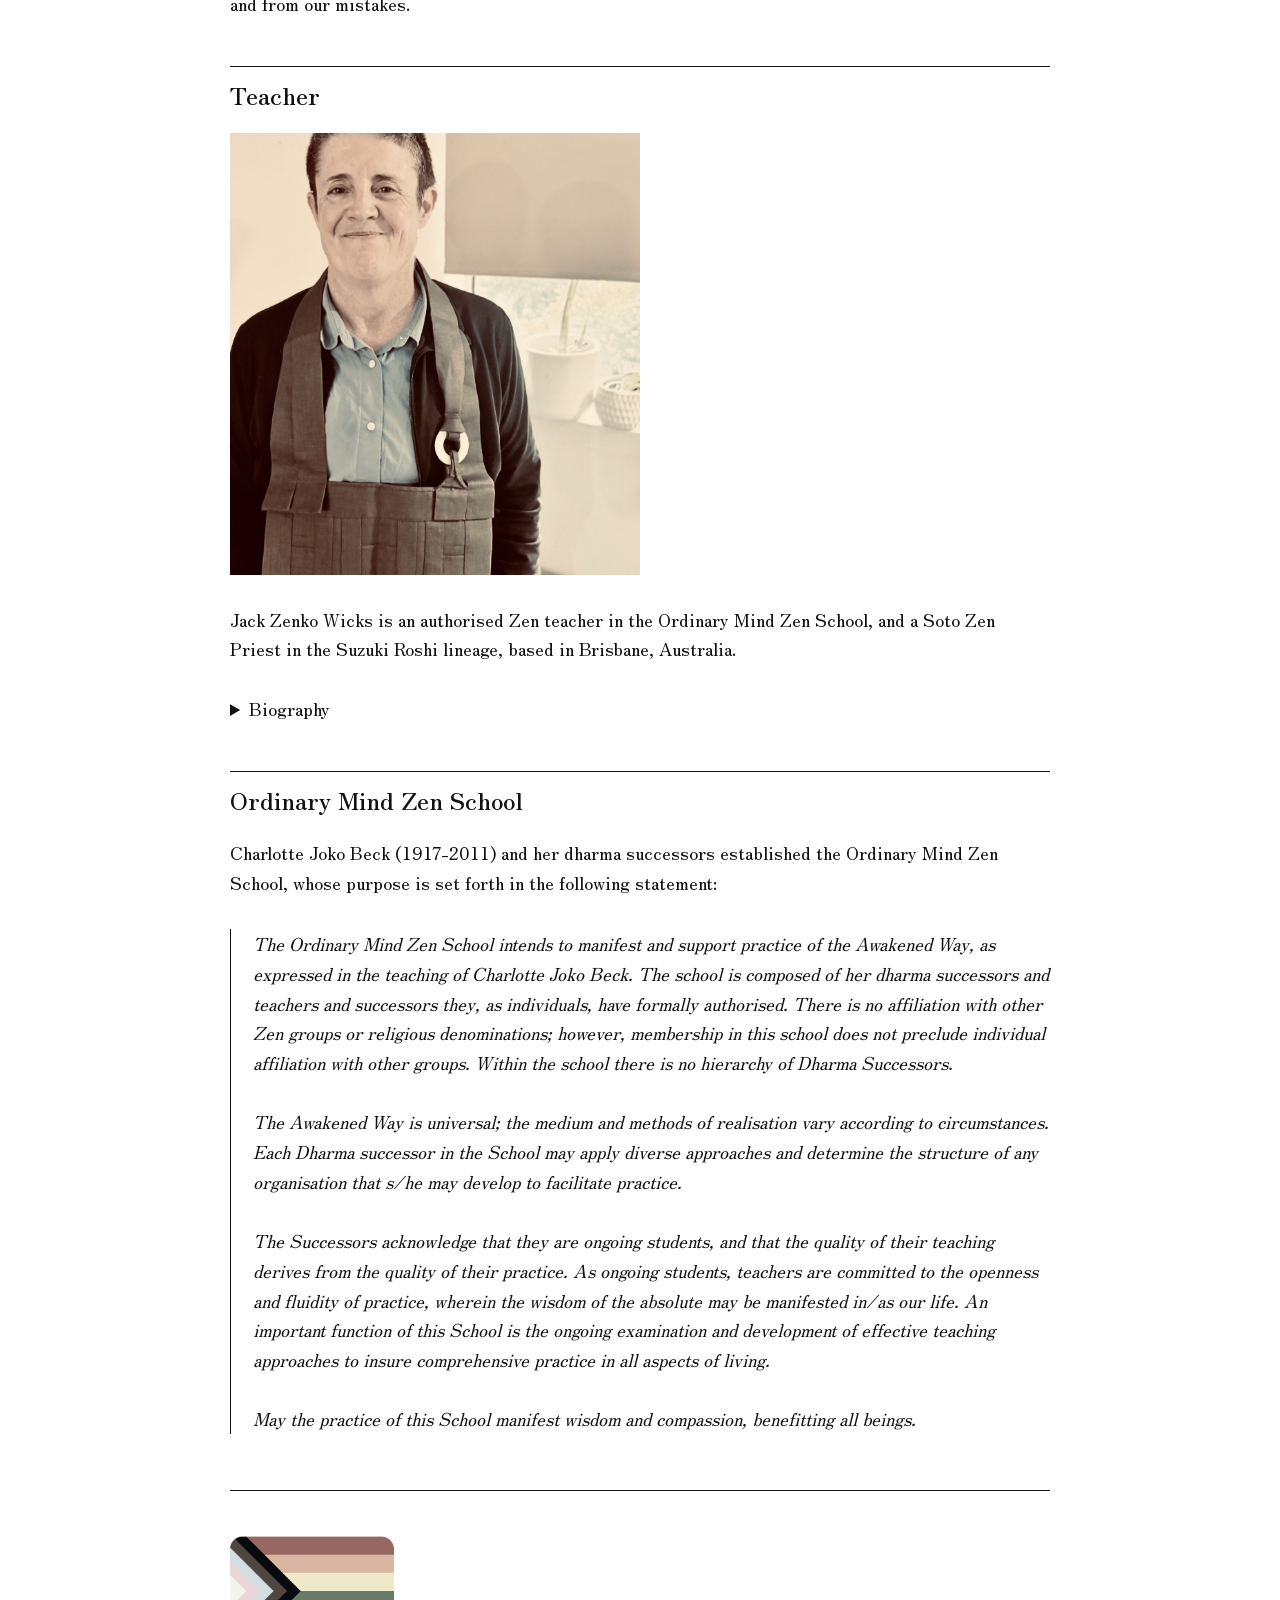
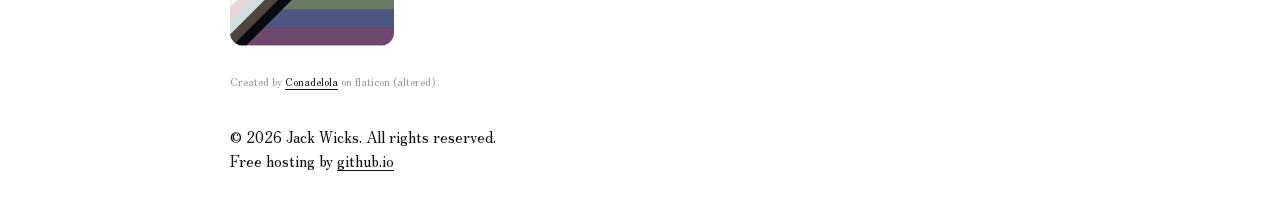
==== commit 0e86a040: "Update about.html" ====
--- a/about.html
+++ b/about.html
@@ -364,9 +364,12 @@
     </main>
 
     <footer>
-          <figure>
+    <figure>
       <img src="inclusive.jpeg" alt="<i>Pride Flag</i>" style="width: 20%; height: auto; display: block;"> 
-        <!--    margin-left: auto; margin-right: auto;">  -->       
+        <!--    margin-left: auto; margin-right: auto;">  -->
+      <figcaption class="image-credit-alt">
+        Created by <a href="https://www.flaticon.com/authors/conadelola">Conadelola</a> on flaticon (altered)
+      </figcaption>
     </figure>
       <p>
         &copy; 2026 Jack Wicks. All rights reserved.<br>
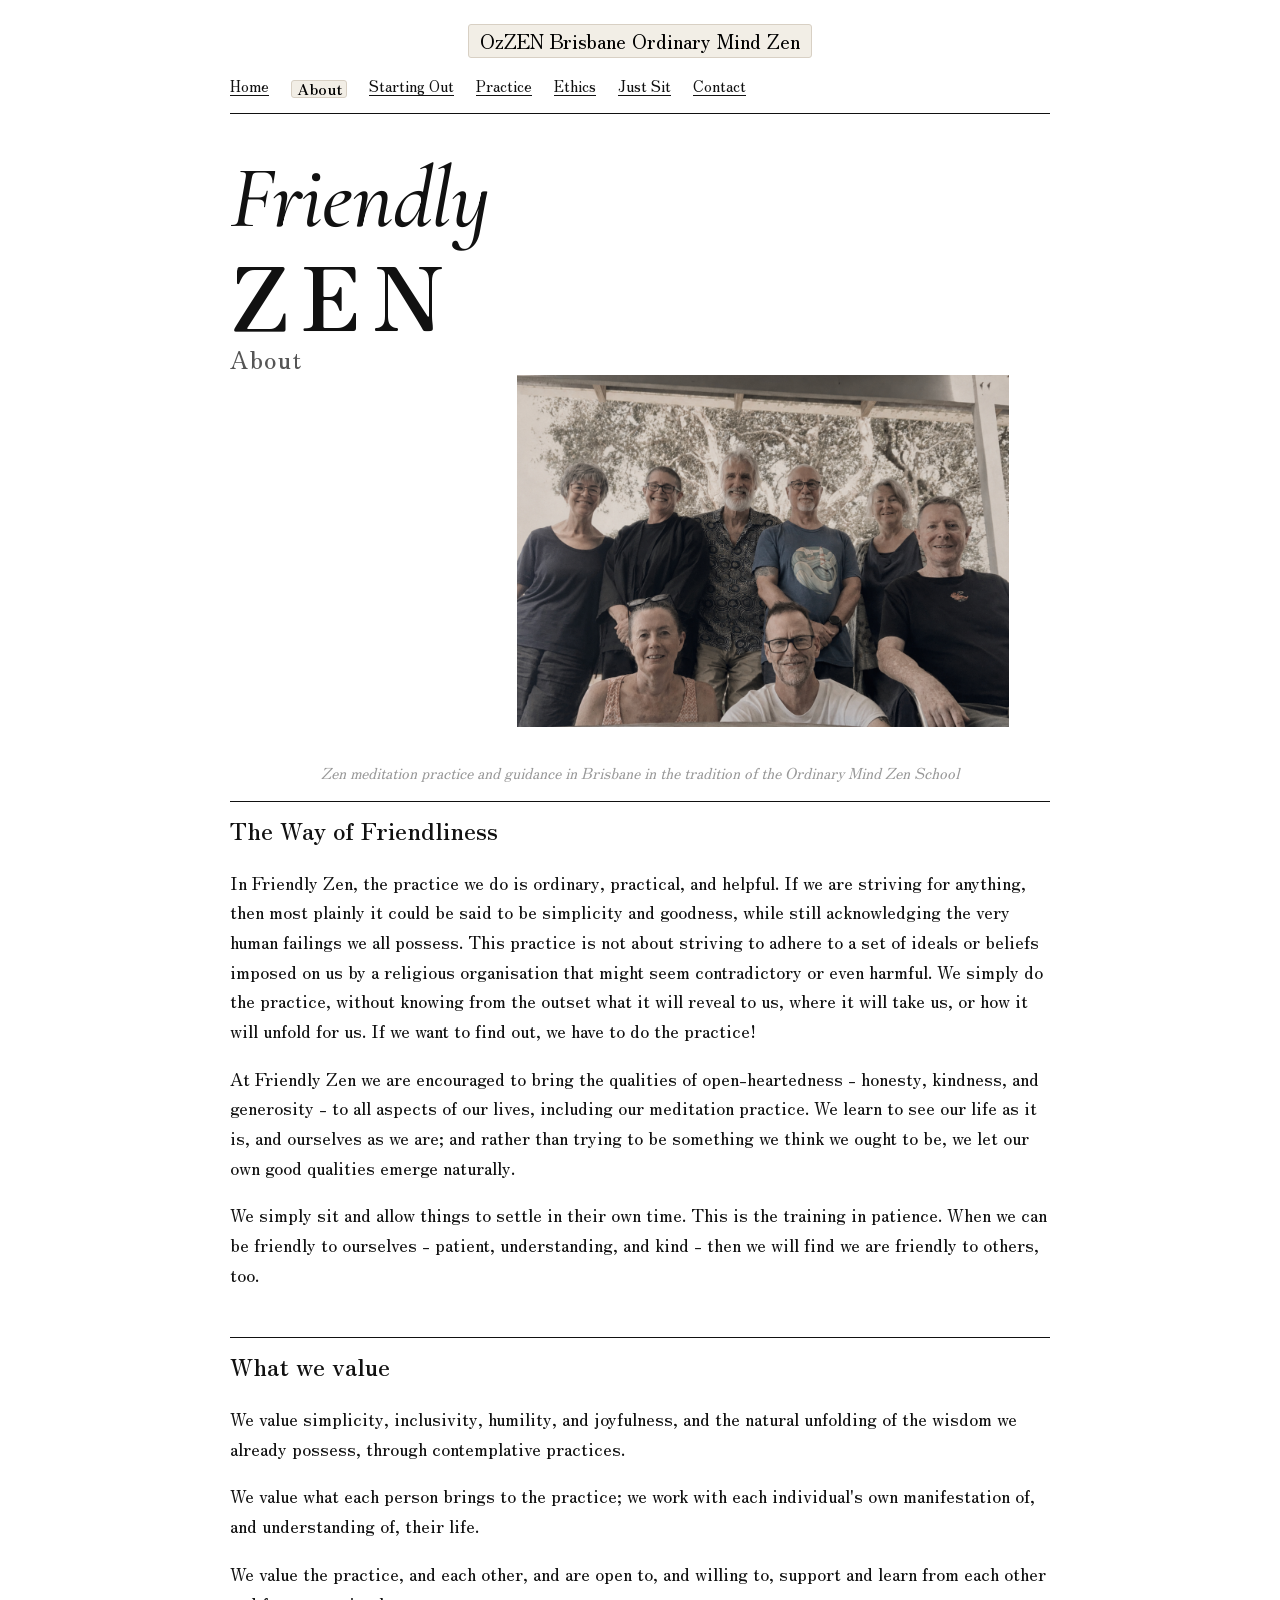
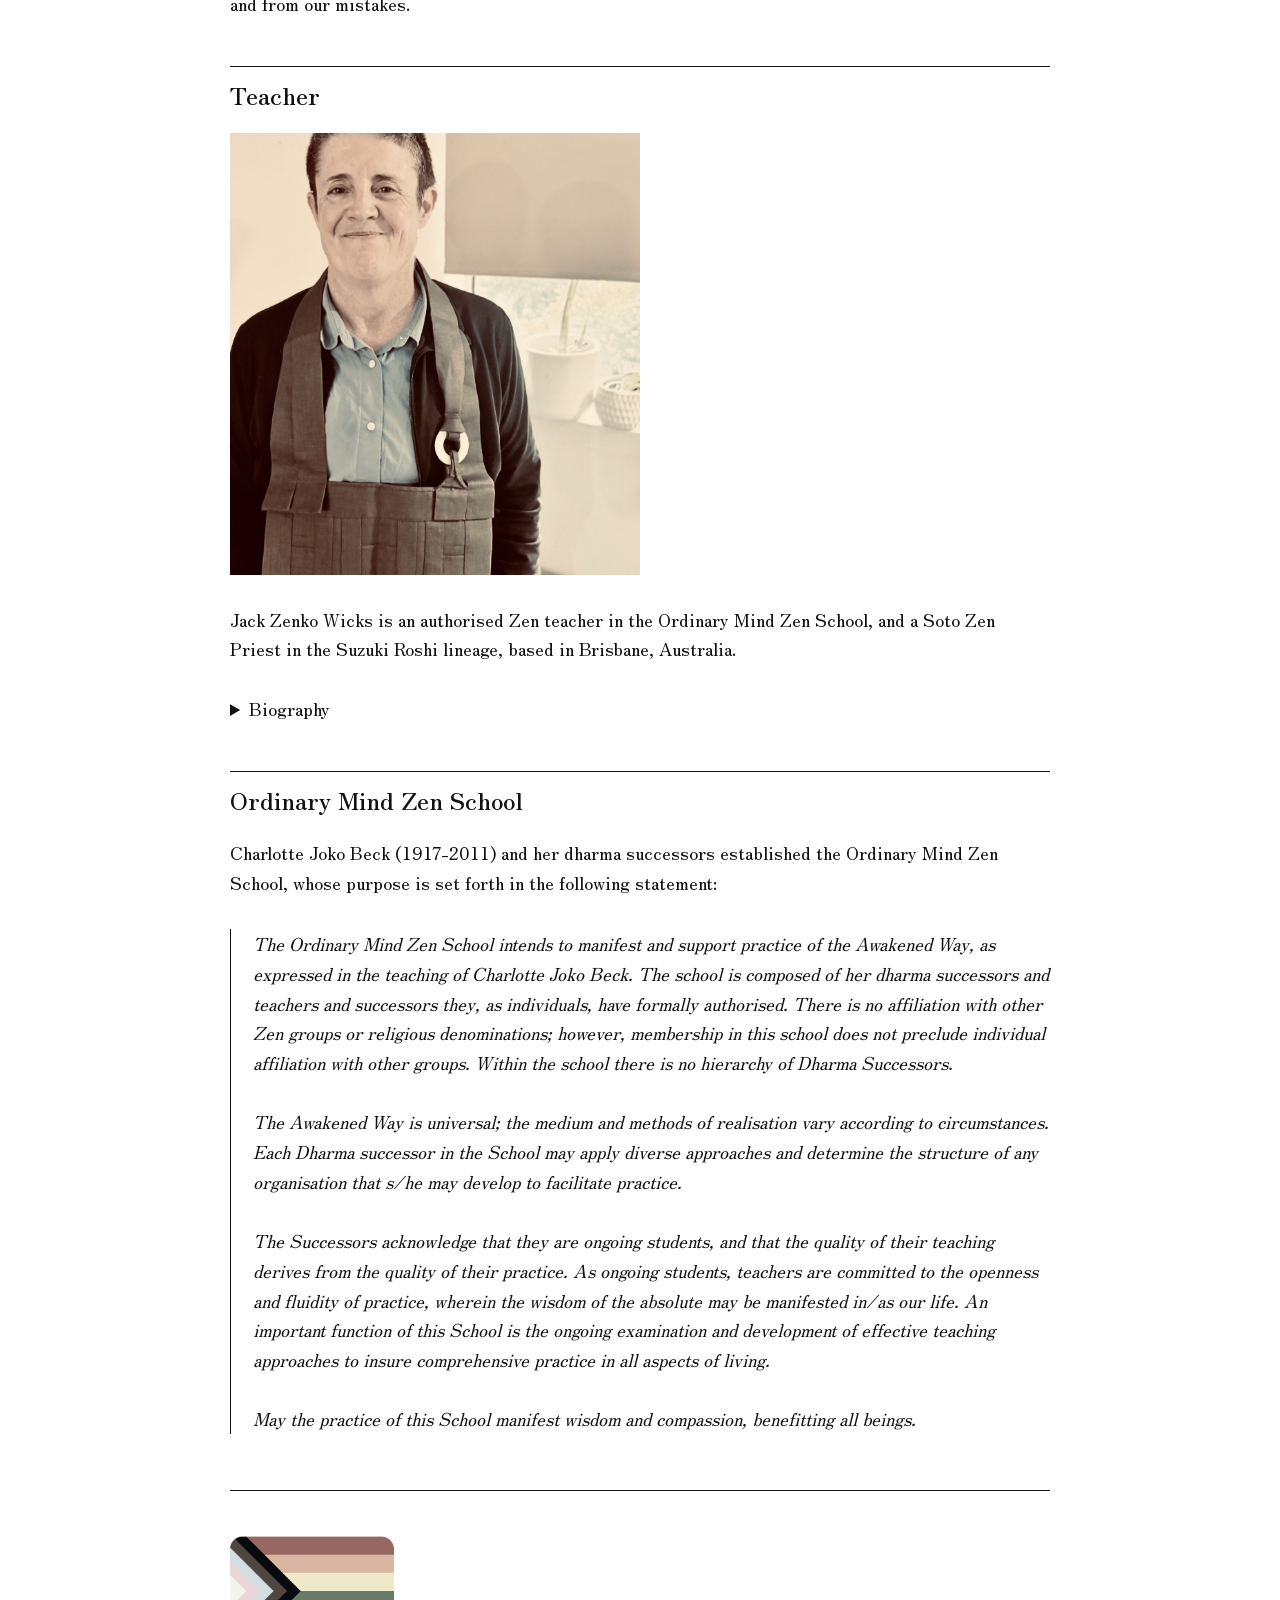
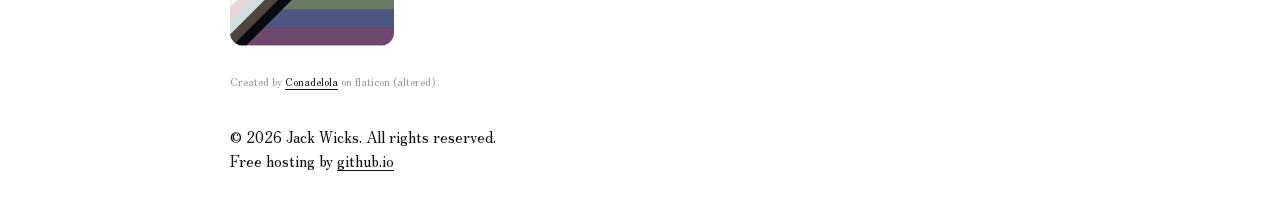
==== commit 1bebf999: "Update about.html" ====
--- a/about.html
+++ b/about.html
@@ -3,7 +3,7 @@
 <head>
   <meta charset="utf-8">
   <meta name="viewport" content="width=device-width, initial-scale=1">
-  <title>About | OzZEN Brisbane Ordinary Mind Zen</title>
+  <title>About | OzZEN Brisbane Ordinary Mind</title>
   <meta name="description" content="Friendly Zen has its origins in Australian
         Zen from the OzZen Ordinary Mind Zen School and Twining Vines Zen Centre in Canberra.">
 
@@ -196,7 +196,7 @@
 <body>
 <div class="page">
   <span style="display: block; text-align: center;">
-    <a href="index.html" class="top-name">OzZEN Brisbane Ordinary Mind Zen School</a>
+    <a href="index.html" class="top-name">OzZEN Brisbane Ordinary Mind Zen</a>
   </span>
 
     <header>
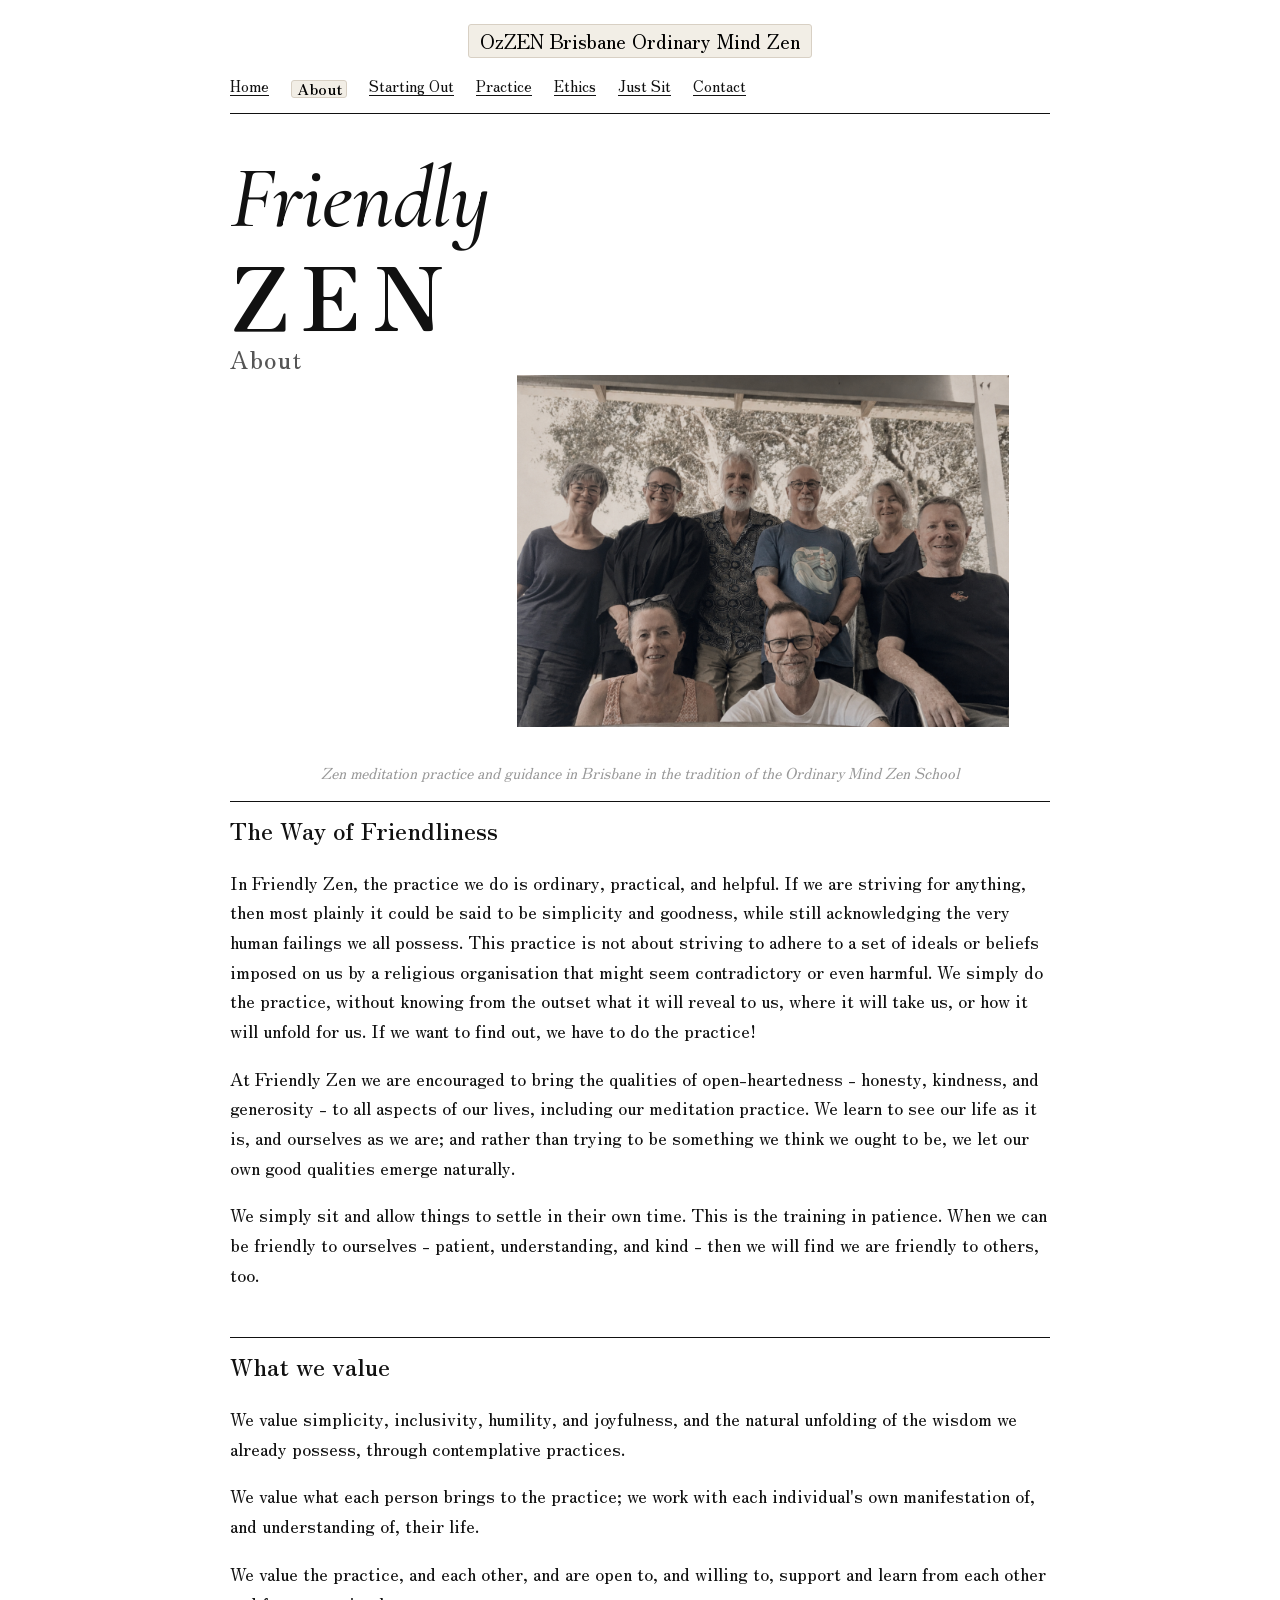
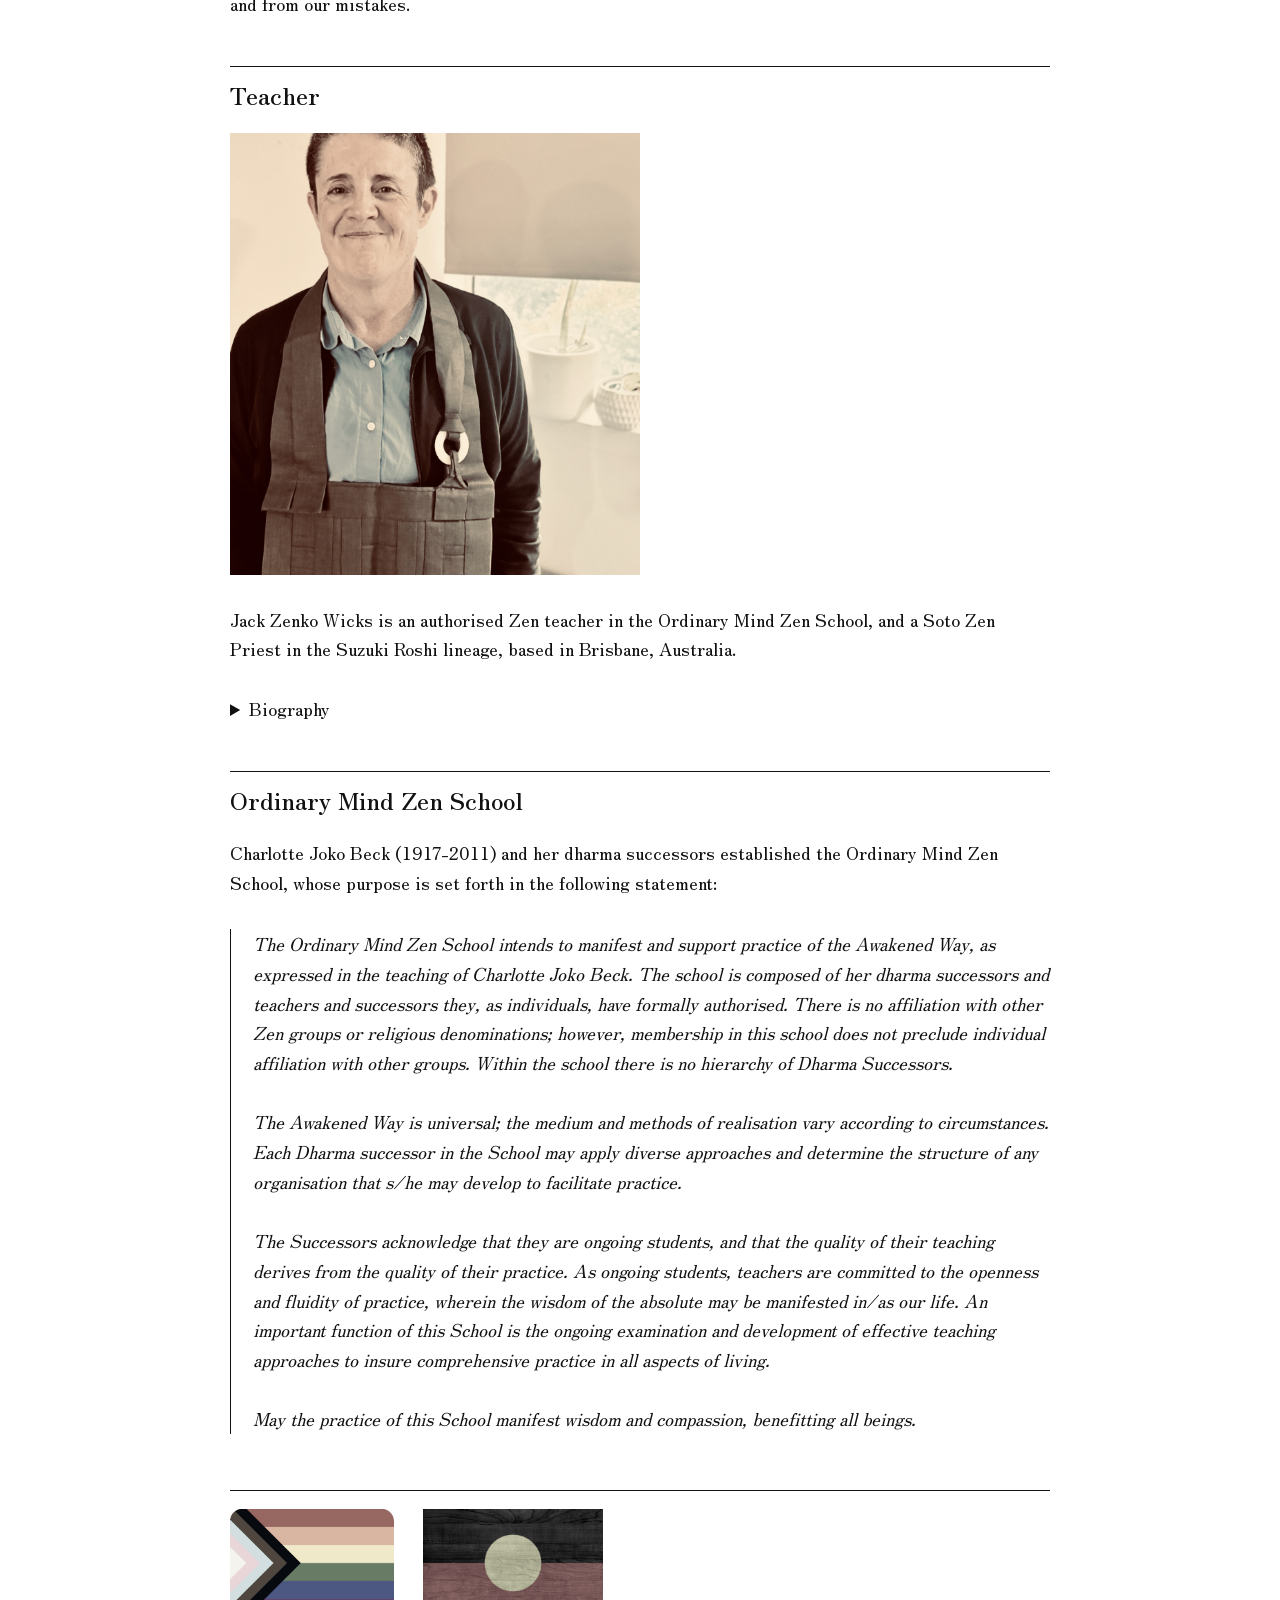
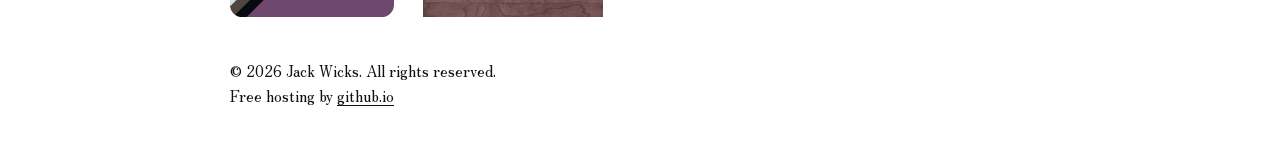
==== commit 8e722931: "Update about.html" ====
--- a/about.html
+++ b/about.html
@@ -364,13 +364,12 @@
     </main>
 
     <footer>
-    <figure>
-      <img src="inclusive.jpeg" alt="<i>Pride Flag</i>" style="width: 20%; height: auto; display: block;"> 
-        <!--    margin-left: auto; margin-right: auto;">  -->
-      <figcaption class="image-credit-alt">
-        Created by <a href="https://www.flaticon.com/authors/conadelola">Conadelola</a> on flaticon (altered)
-      </figcaption>
-    </figure>
+         <figure style="margin-left: 0; text-align: left;">
+  <img src="inclusive.jpeg" alt="Pride Flag"
+       style="display: inline-block; width: 20%; margin: 0;">
+  <img src="australian-aboriginal-flag-in-wood-effect.jpeg" alt="Indigenous Flag"
+       style="display: inline-block; width: 22%; margin: 0 0 0 3%;">
+</figure>
       <p>
         &copy; 2026 Jack Wicks. All rights reserved.<br>
         Free hosting by <a href="https://www.github.io">github.io</a>
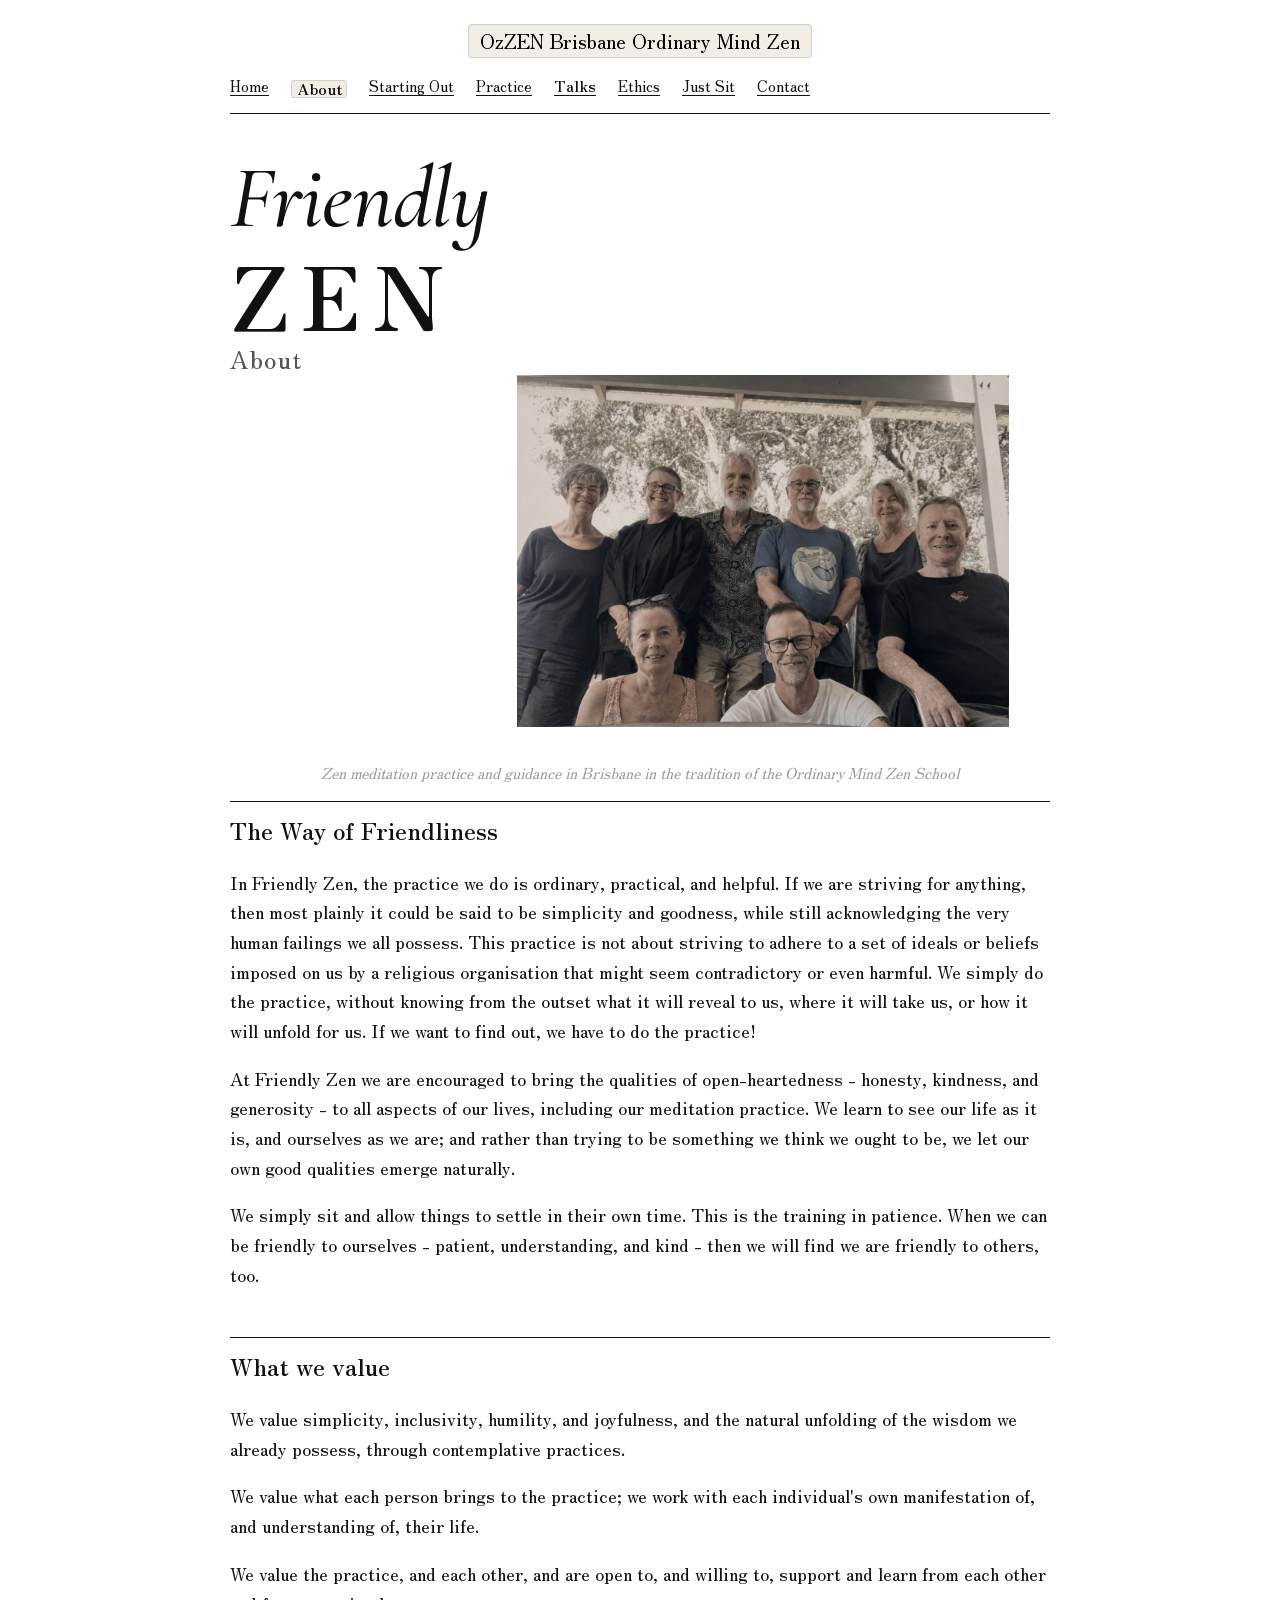
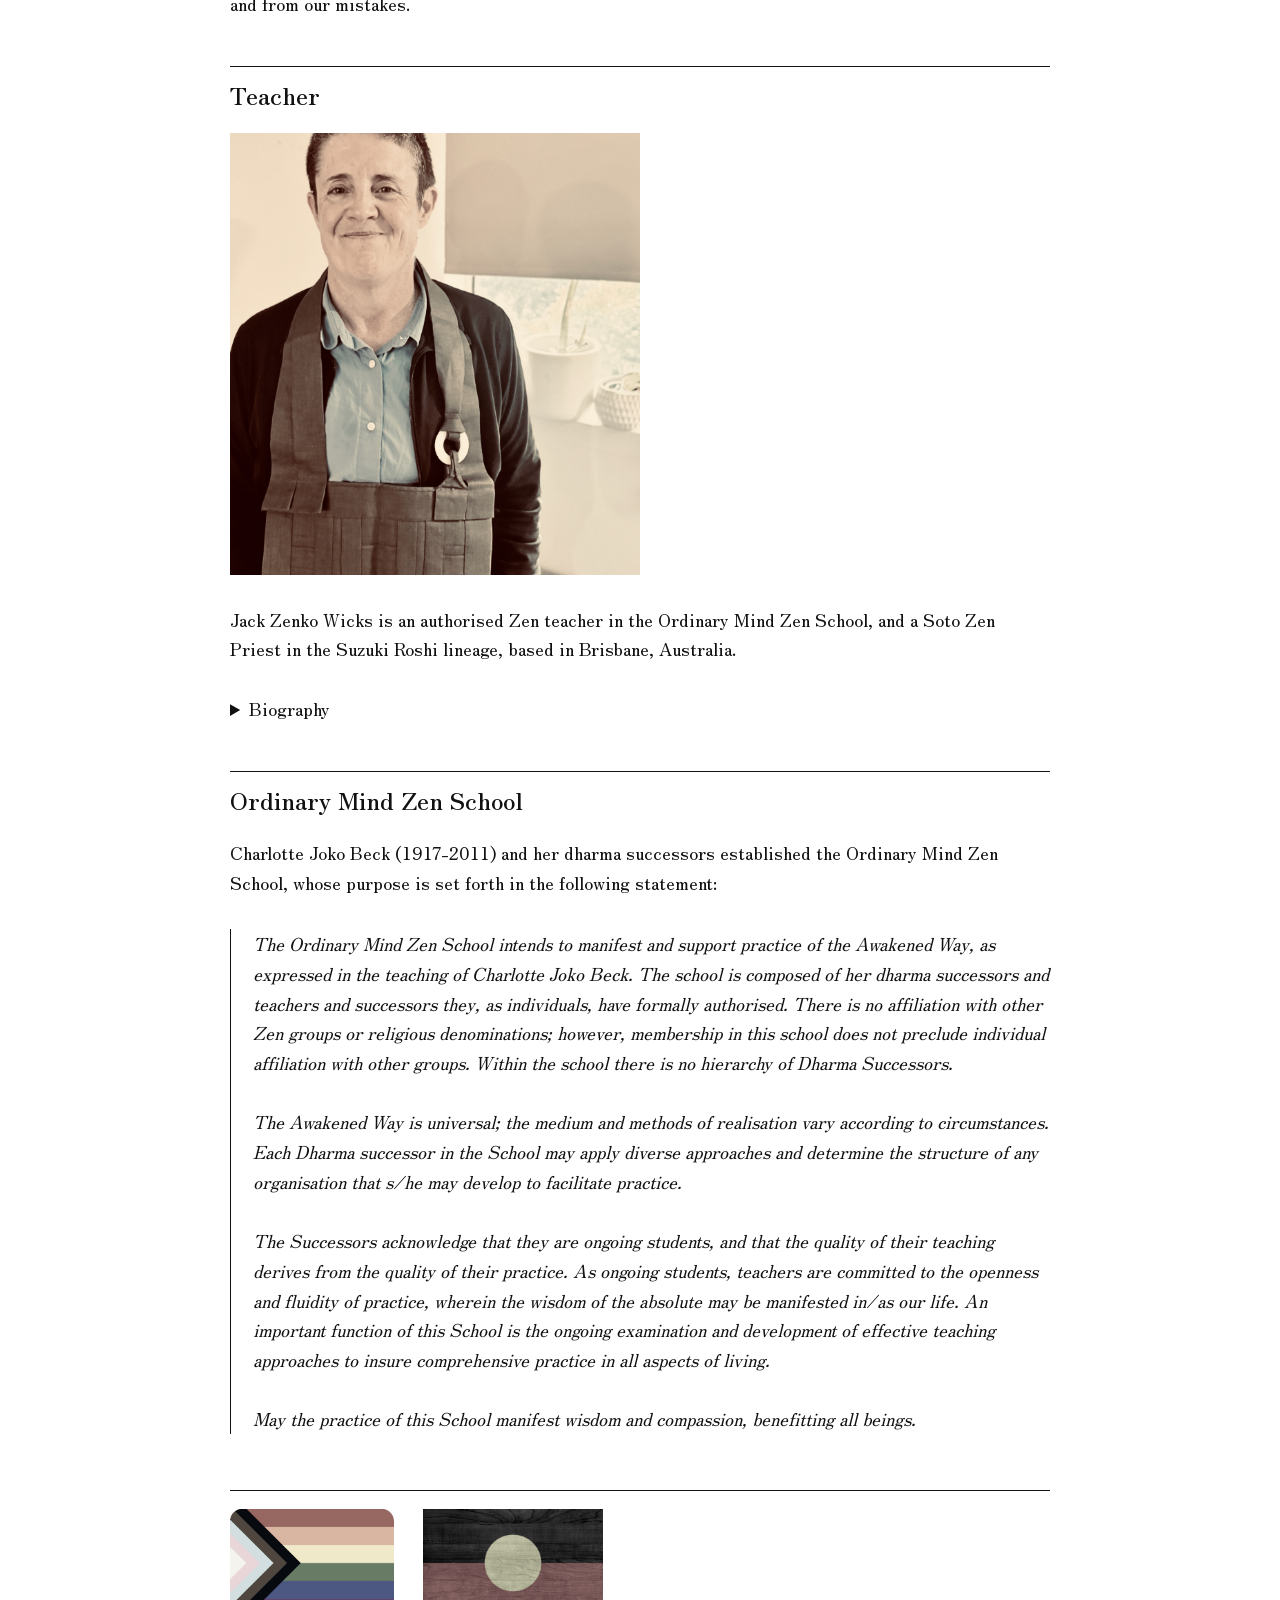
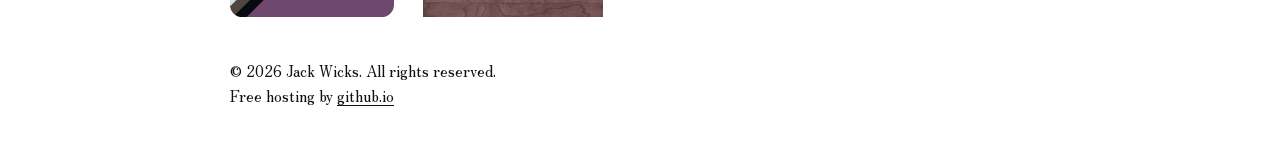
==== commit 6be24c71: "Add link to Talks page in about.html" ====
--- a/about.html
+++ b/about.html
@@ -206,6 +206,7 @@
         <a href="start.html">Starting Out</a>
     <!--    <a href="services.html">Services</a> -->
         <a href="practising-zen.html">Practice</a>
+        <a href="talking-zen.html"><b>Talks</b></a>
     <!--    <a href="aesthetic.html">Aesthetics</a> -->
         <a href="ethics.html">Ethics</a>
     <!--    <a href="koan.html">Zen Koans</a> -->
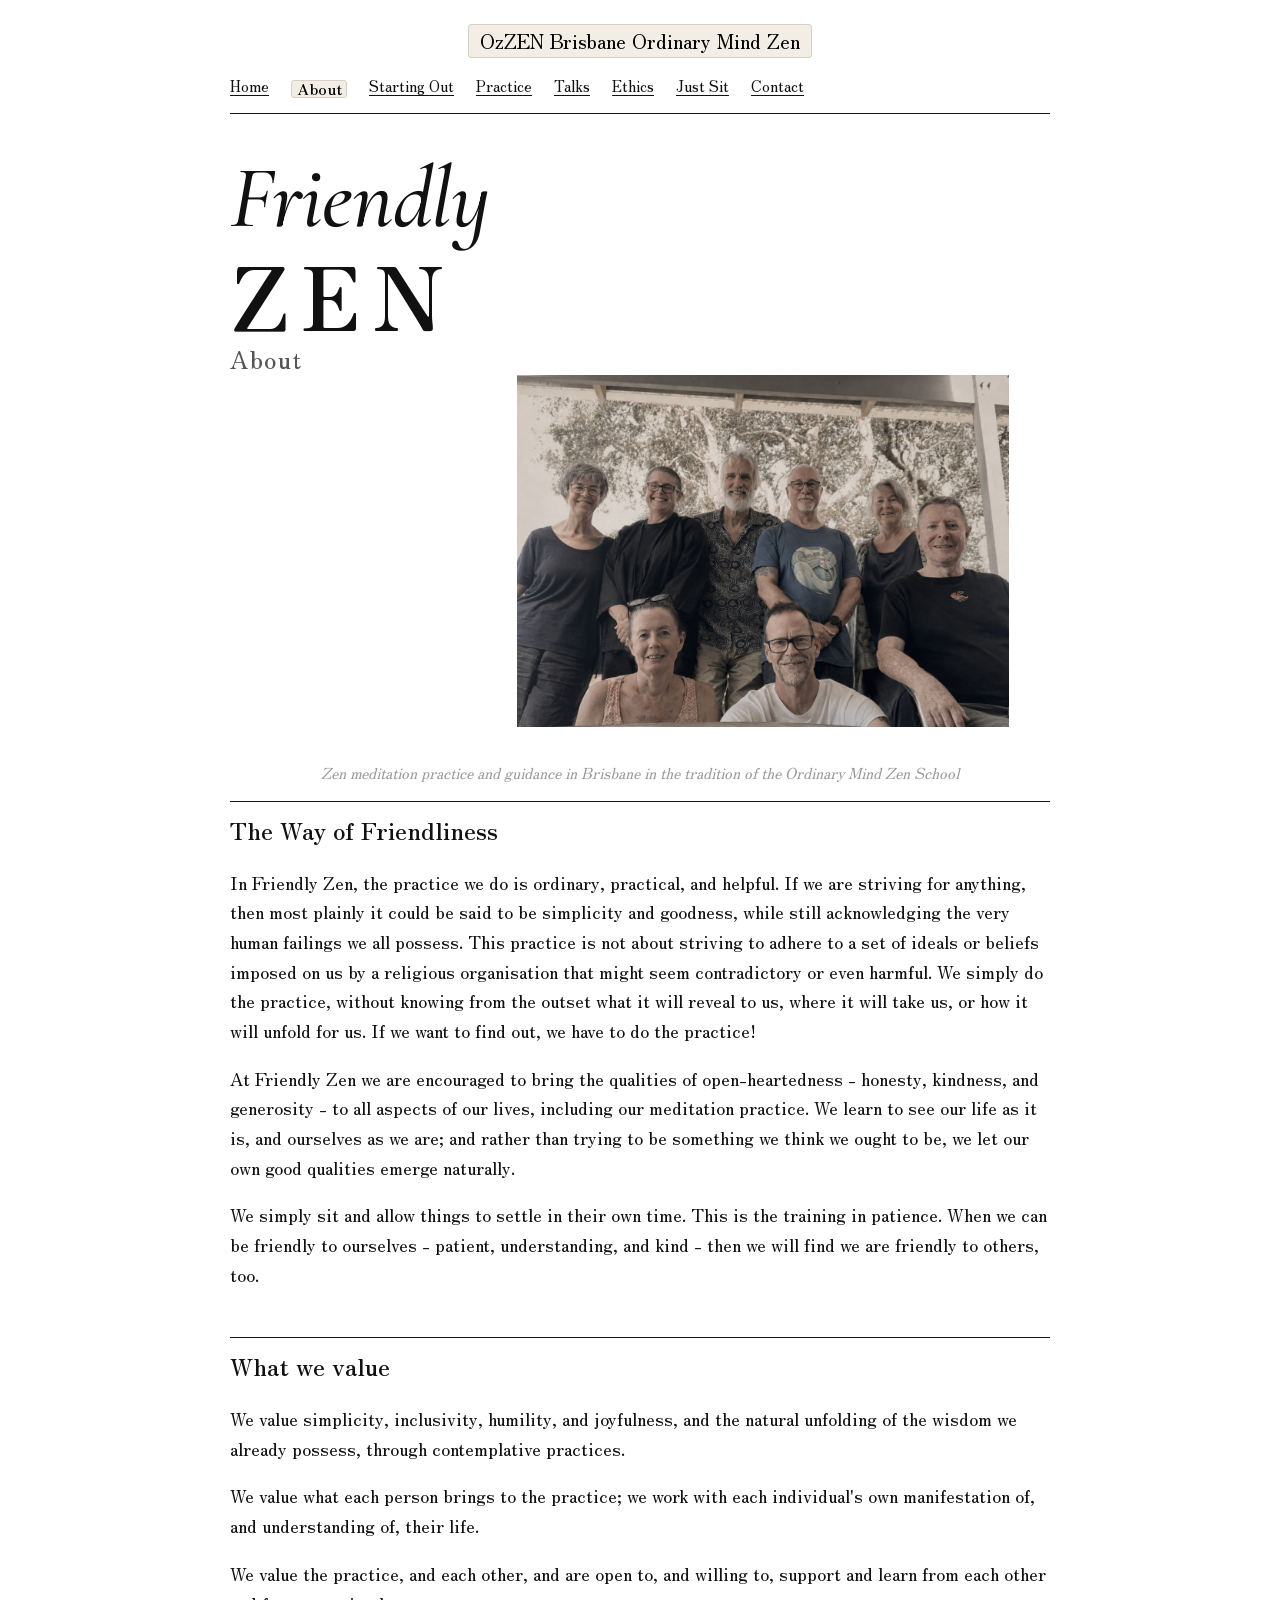
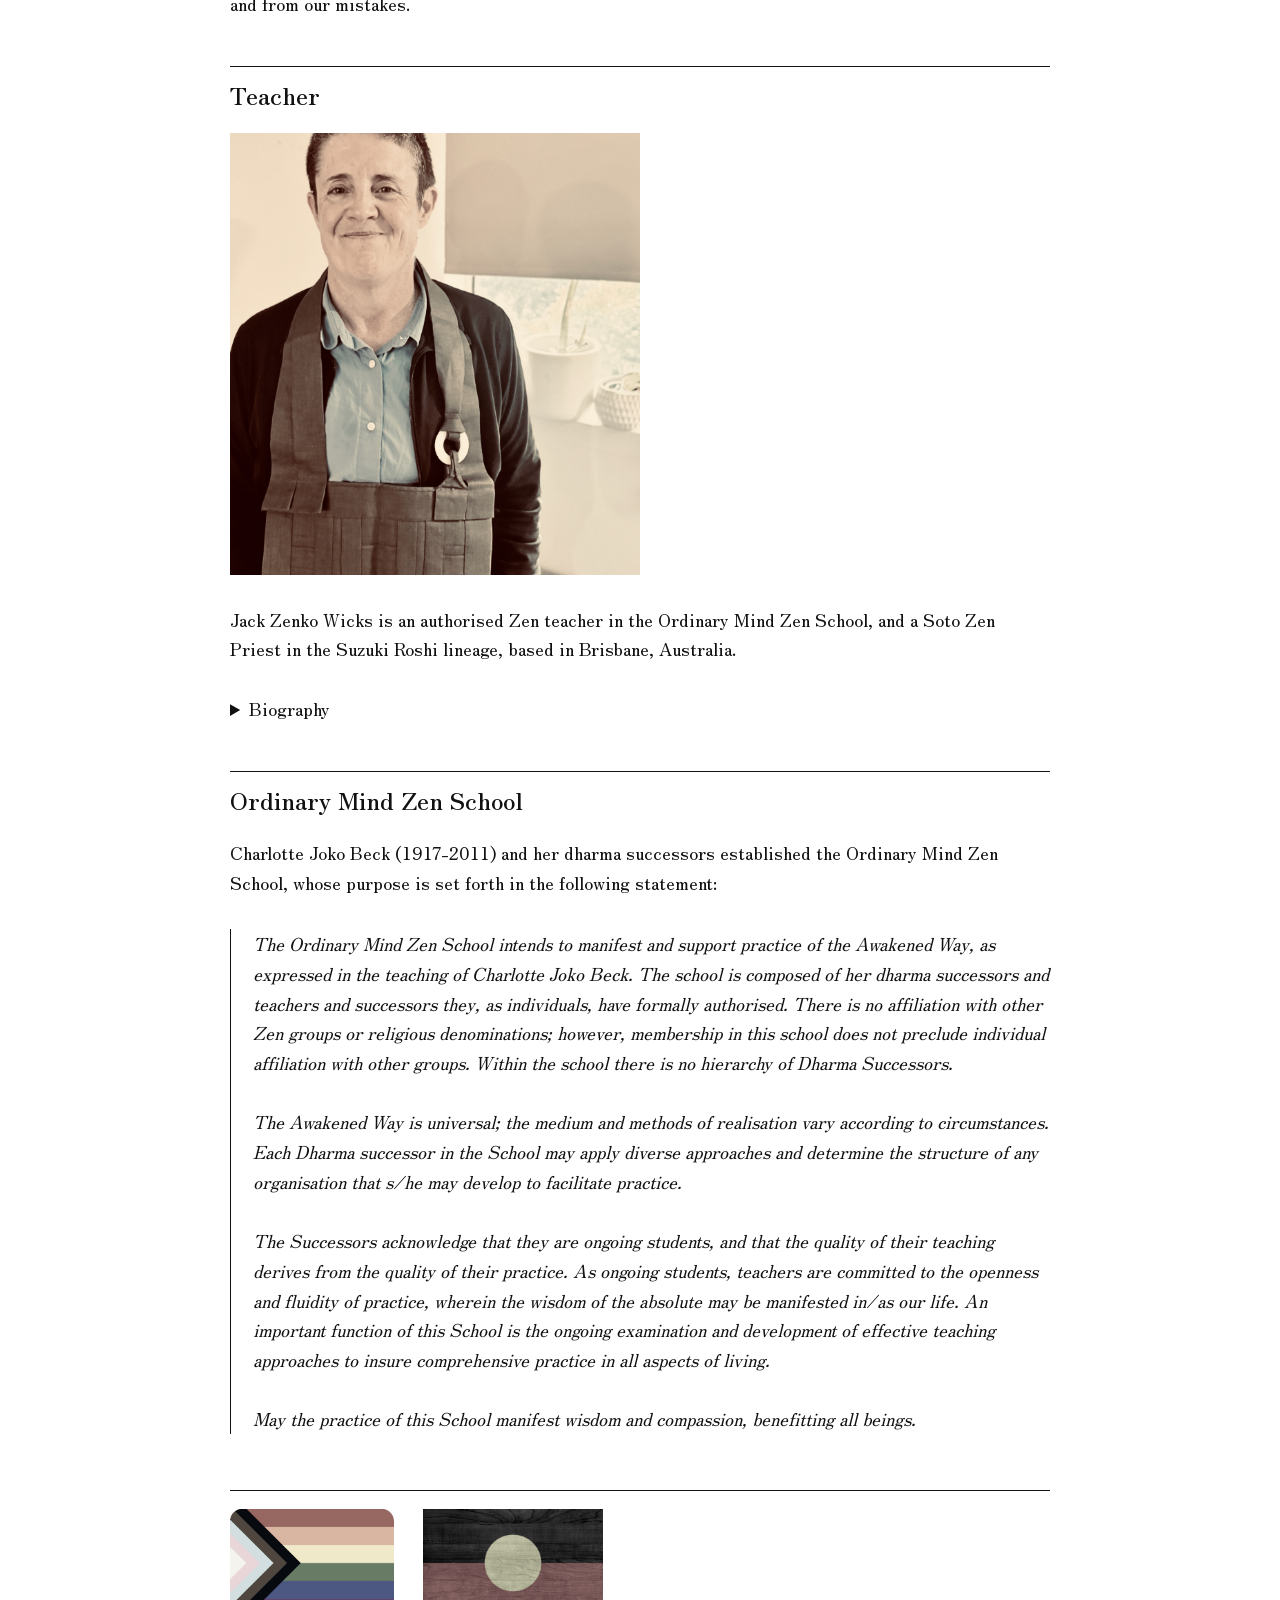
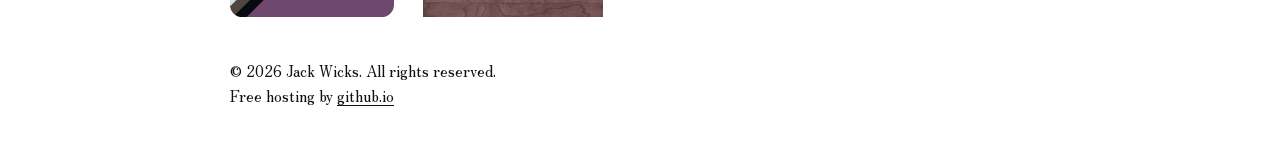
==== commit d1762aa5: "Remove bold formatting from Talks link" ====
--- a/about.html
+++ b/about.html
@@ -206,7 +206,7 @@
         <a href="start.html">Starting Out</a>
     <!--    <a href="services.html">Services</a> -->
         <a href="practising-zen.html">Practice</a>
-        <a href="talking-zen.html"><b>Talks</b></a>
+        <a href="talking-zen.html">Talks</a>
     <!--    <a href="aesthetic.html">Aesthetics</a> -->
         <a href="ethics.html">Ethics</a>
     <!--    <a href="koan.html">Zen Koans</a> -->
